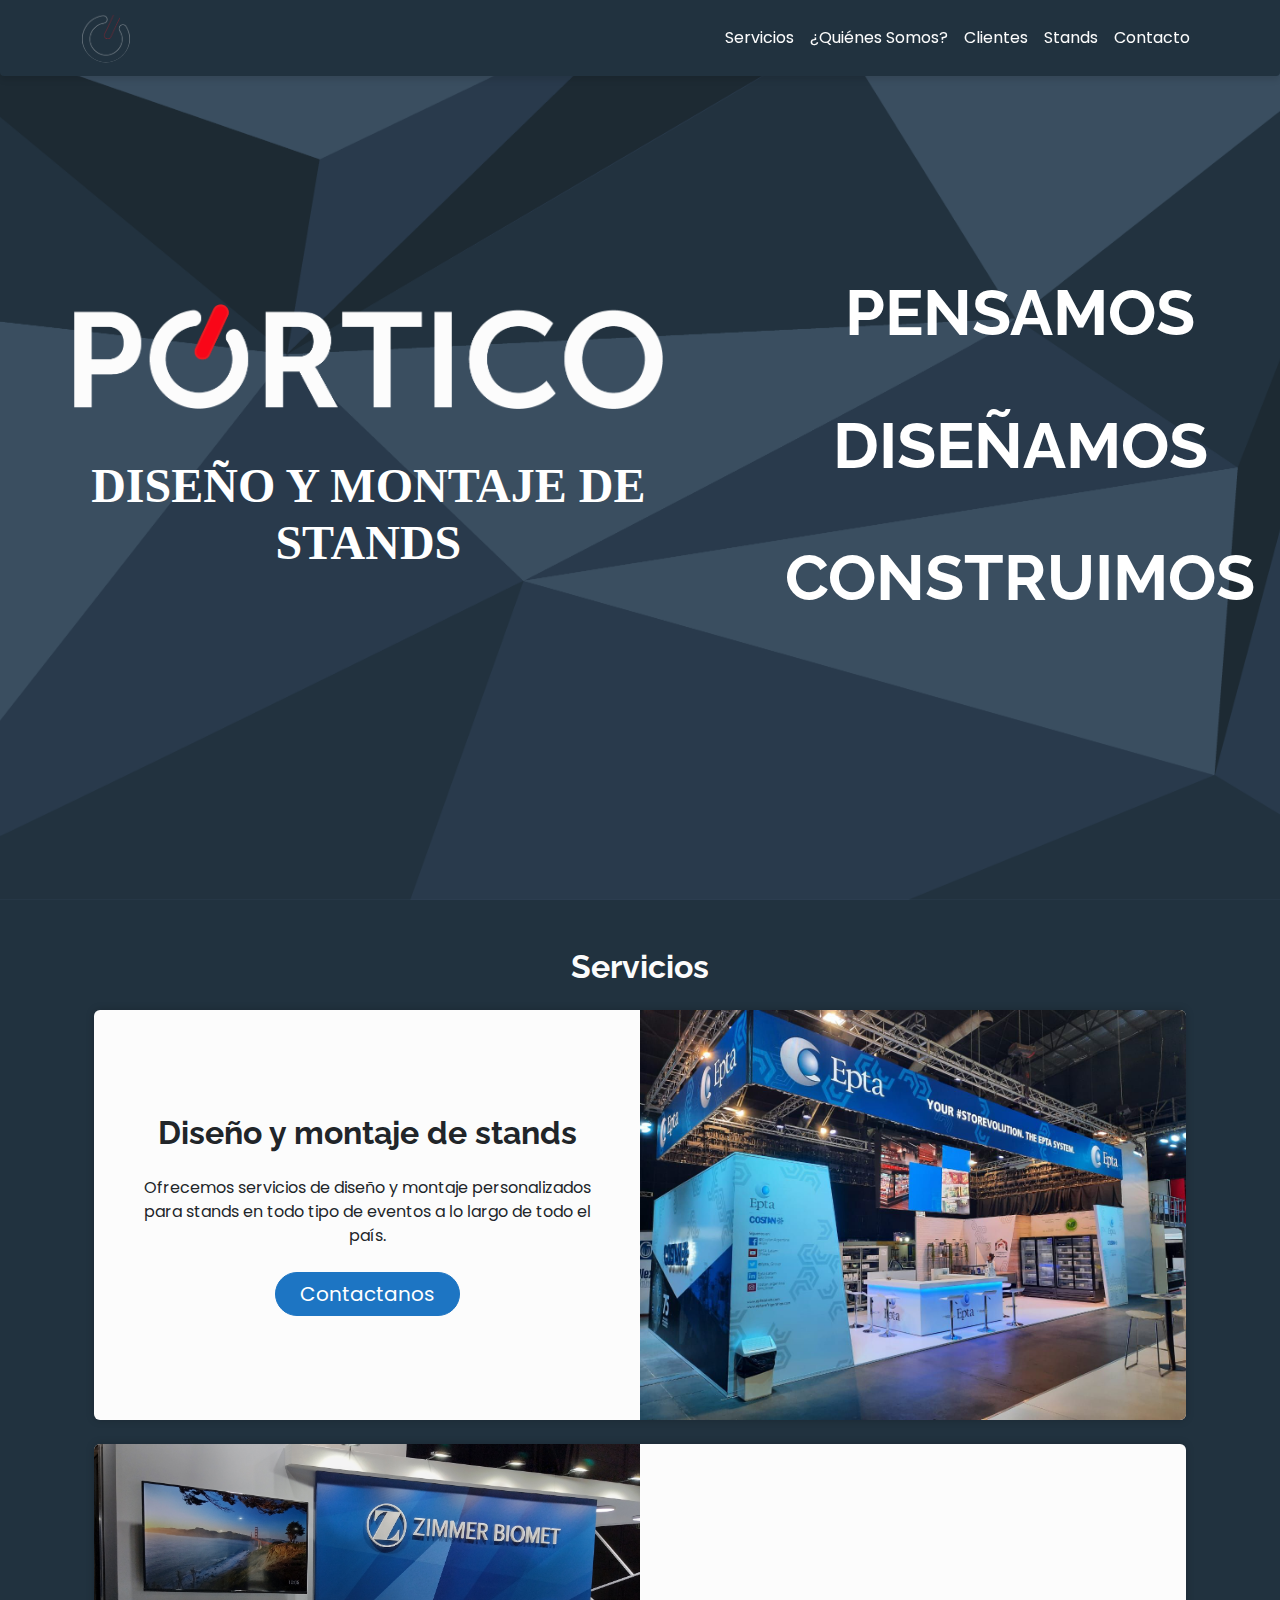
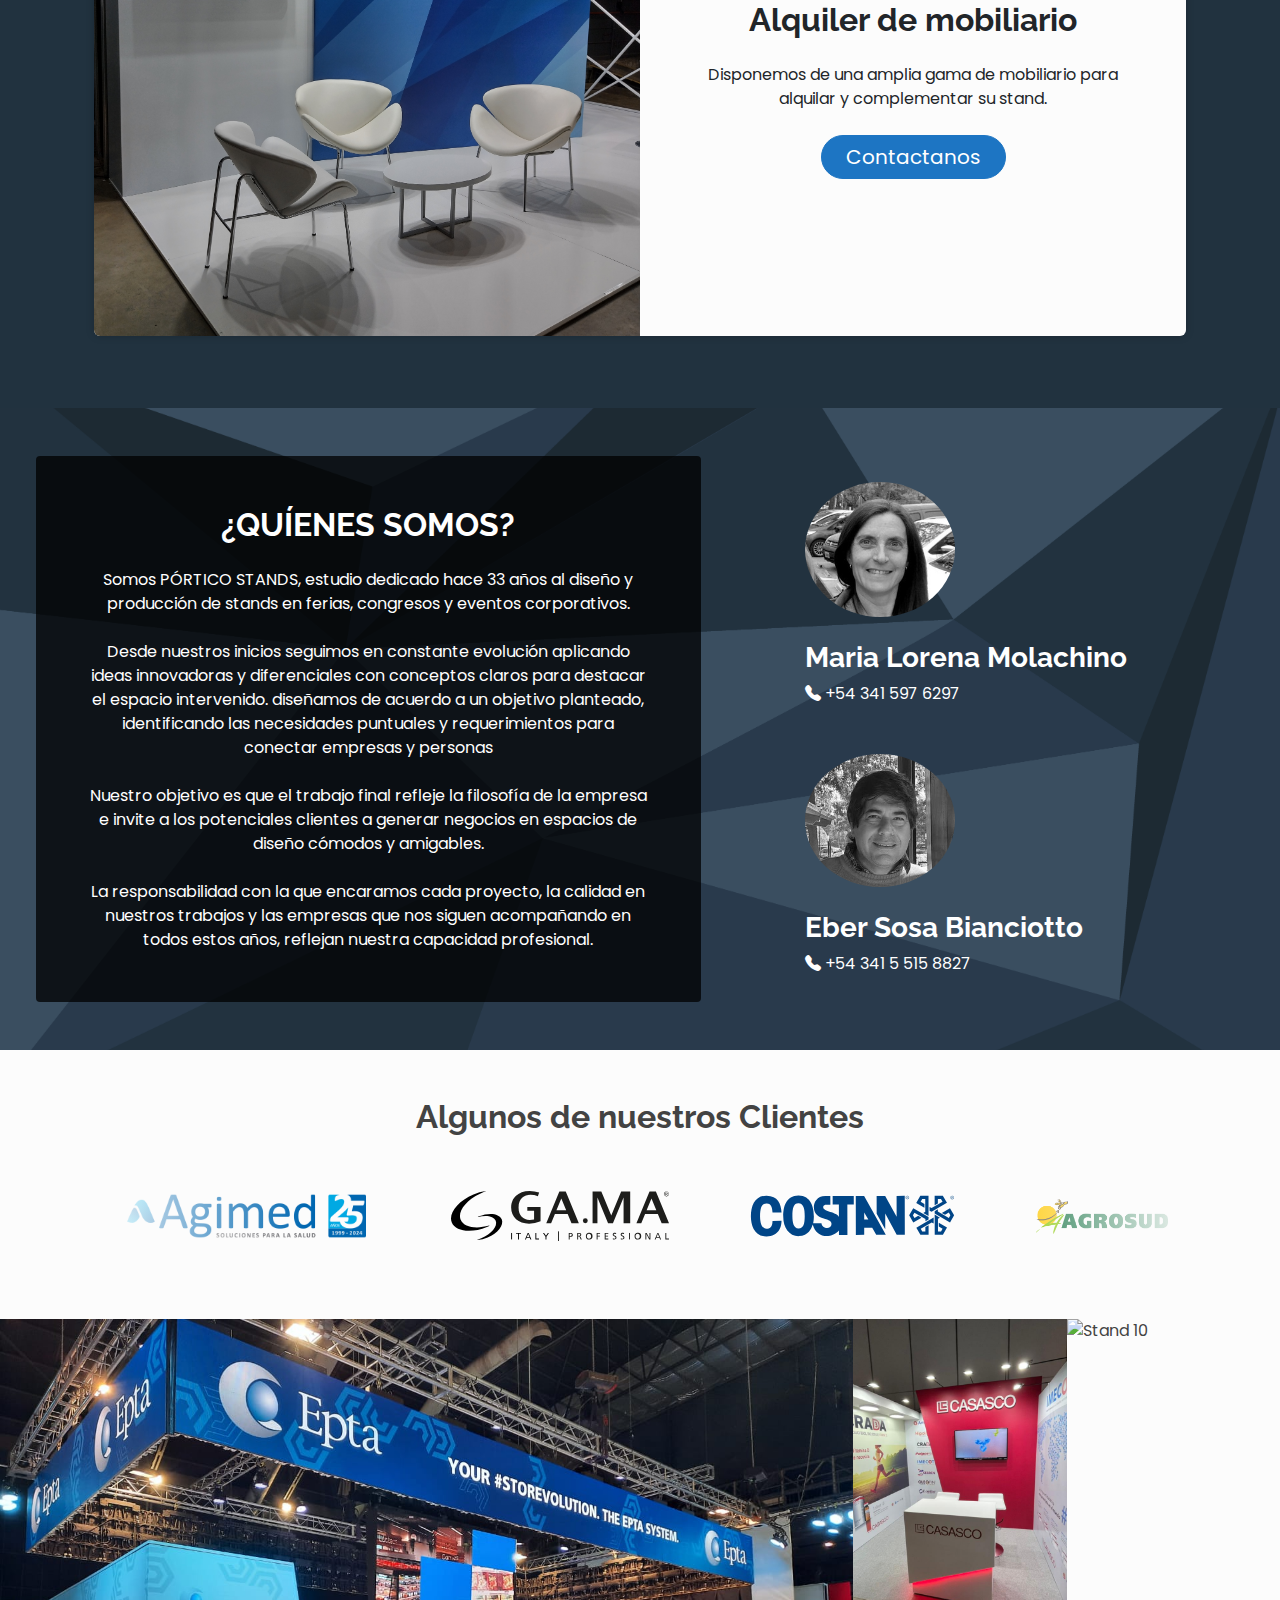
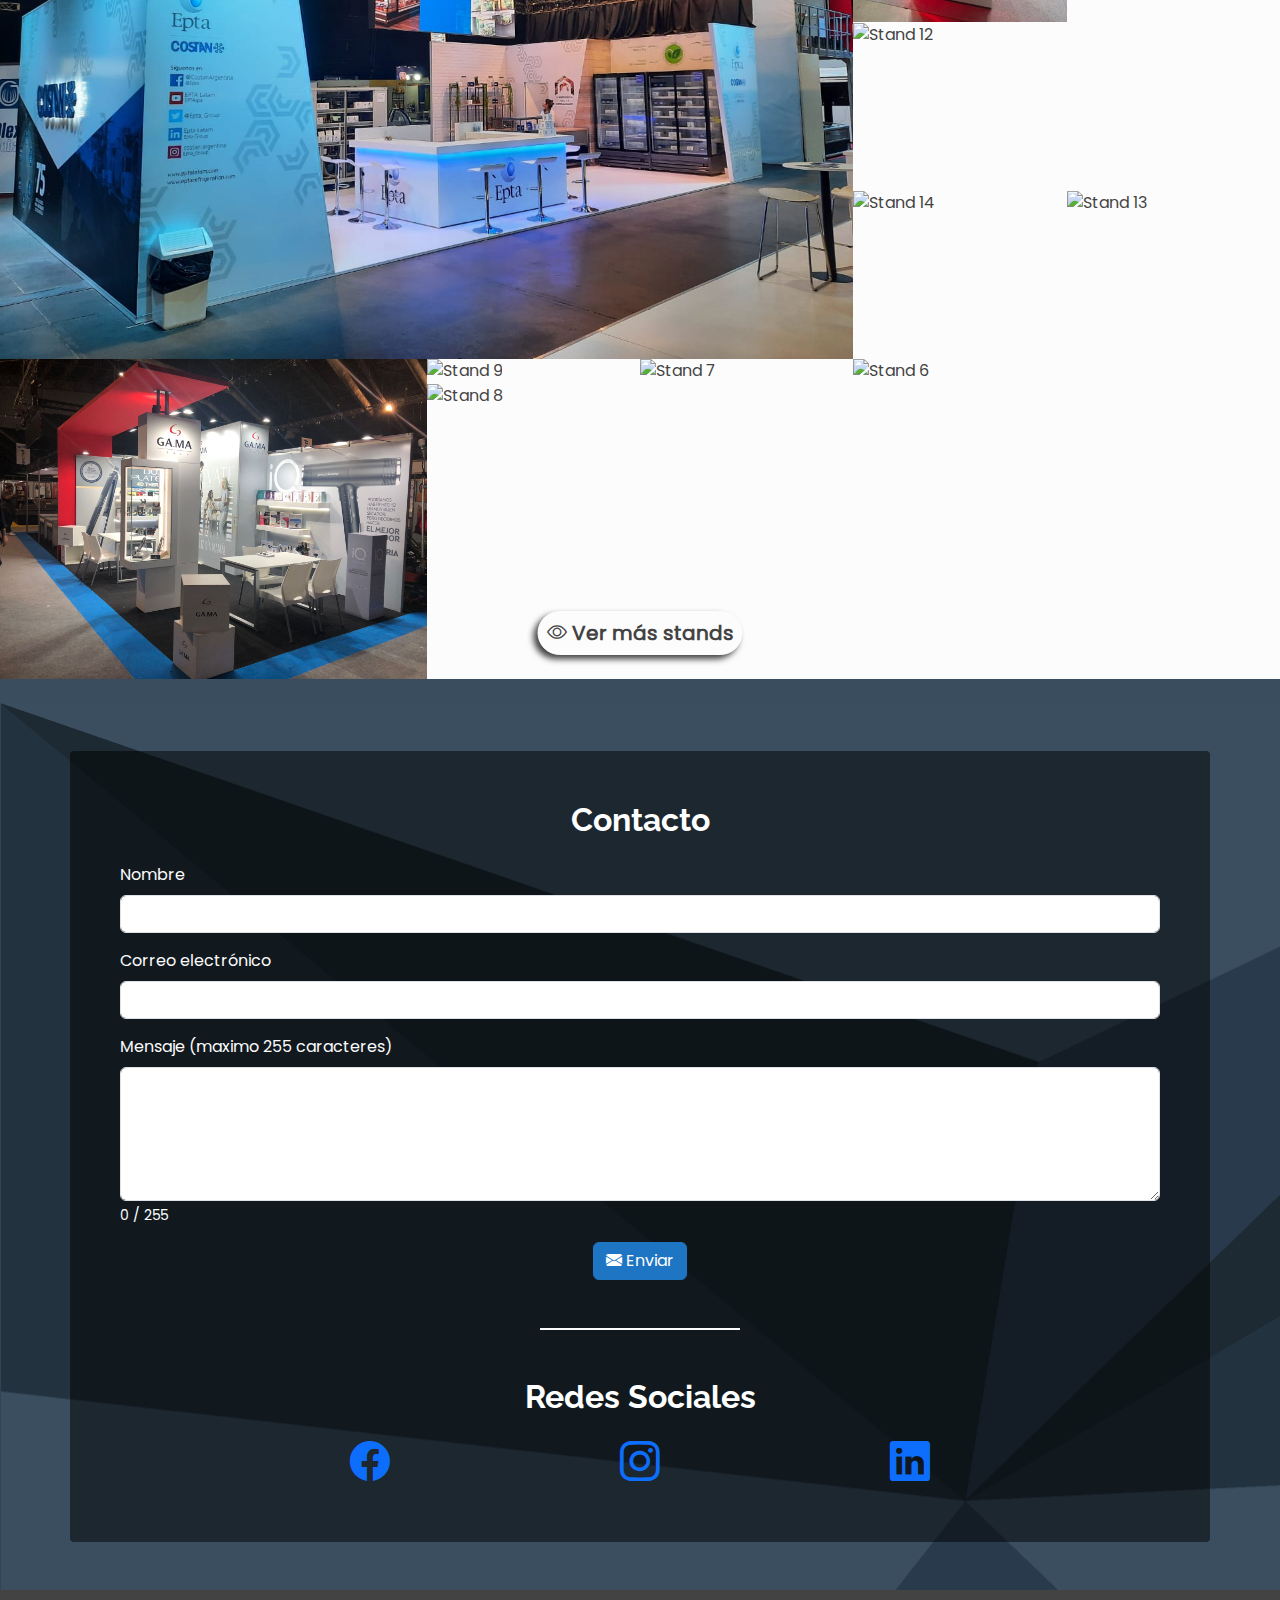
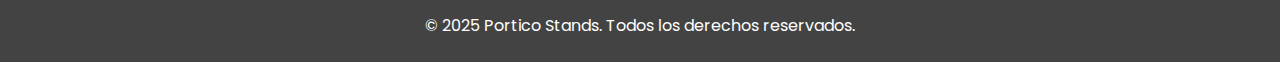
==== index.html @ 5ad9759c "actualizar color del tema en index.html y stands.html" ====
<!DOCTYPE html>
<html lang="es">
  <head>
    <meta charset="UTF-8" />
    <meta name="viewport" content="width=device-width, initial-scale=1.0" />
    <title>Portico Stands</title>
    <link
      href="https://cdn.jsdelivr.net/npm/bootstrap@5.3.0/dist/css/bootstrap.min.css"
      rel="stylesheet"
    />

    <link
      rel="stylesheet"
      href="https://cdn.jsdelivr.net/npm/bootstrap-icons@1.11.3/font/bootstrap-icons.min.css"
    />
    <link href="styles.css" rel="stylesheet" />
    <link rel="icon" href="img/logo_portico.avif" />
    <meta
      name="description"
      content="Portico Stands - Diseño, armado y montaje de stands personalizados para eventos en todo el país. Más de 30 años de experiencia en el sector."
    />
    <meta
      name="keywords"
      content="Portico Stands, diseño de stands, montaje de stands, alquiler de mobiliario, eventos, ferias, congresos, stands personalizados"
    />
    <meta name="author" content="Portico Stands" />
    <meta name="robots" content="index, follow" />
    <meta name="theme-color" content="#21323f" />
    <link
      rel="alternate"
      href="https://facundososab.github.io/porticostands"
      hreflang="es"
    />
    <link
      rel="canonical"
      href="https://facundososab.github.io/porticostands/stands.html"
    />
  </head>
  <body>
    <header class="fixed-top">
      <!-- Top Menu -->
      <!-- <div class="top-menu py-2">
        <div class="container">
          <div class="row">
            <div class="col-md-6">
              <p class="mb-0">+30 años de experiencia</p>
            </div>
            <div class="col-md-6 text-end">
              <a href="tel:+123456789" class="me-3"
                ><i class="bi bi-telephone-fill"></i> +54 341 597 6297</a
              >
              <a href="mailto:porticostands@gmail.com" class="me-3">
                <i class="bi bi-envelope-fill"></i>
                <span>porticostands@gmail.com</span></a
              >
              <a href="https://wa.me/123456789">
                <i class="bi bi-whatsapp"></i> WhatsApp</a
              >
            </div>
          </div>
        </div>
      </div> -->

      <!-- Navbar -->
      <nav class="navbar navbar-expand-lg navbar-light">
        <div class="container">
          <a class="navbar-brand" href="#">
            <img
              src="img/logo_portico.avif"
              alt="Portico Stands"
              height="50"
              id="logo"
            />
          </a>
          <button
            class="navbar-toggler border-0"
            type="button"
            data-bs-toggle="collapse"
            data-bs-target="#navbarNav"
            aria-controls="navbarNav"
            aria-expanded="false"
            aria-label="Toggle navigation"
          >
            <span class="navbar-toggler-icon"></span>
          </button>
          <div class="collapse navbar-collapse" id="navbarNav">
            <ul class="navbar-nav ms-auto">
              <li class="nav-item">
                <a class="nav-link" href="#services">Servicios</a>
              </li>
              <li class="nav-item">
                <a class="nav-link" href="#about">¿Quiénes Somos?</a>
              </li>
              <li class="nav-item">
                <a class="nav-link" href="#clients">Clientes</a>
              </li>
              <li class="nav-item">
                <a class="nav-link" href="stands.html">Stands</a>
              </li>
              <li class="nav-item">
                <a class="nav-link" href="#contact">Contacto</a>
              </li>
            </ul>
          </div>
        </div>
      </nav>
    </header>
    <main>
      <!-- Hero Section -->
      <section
        id="hero"
        class="min-vh-100 row text-white text-center py-5 align-items-center justify-content-center"
      >
        <article
          class="col-12 col-md-7 mb-4 d-flex flex-column justify-content-center align-items-center pt-5"
        >
          <img
            src="img/palabra_portico_blanco.png"
            alt="Portico Stands"
            class="img-fluid"
          />
          <h1 class="display-5 my-5" id="subtitulo-portico">
            DISEÑO Y MONTAJE DE STANDS
          </h1>
        </article>
        <article
          class="col-12 col-md-5 d-flex flex-column justify-content-evenly gap-5"
        >
          <h4 class="display-3">PENSAMOS</h4>
          <h4 class="display-3">DISEÑAMOS</h4>
          <h4 class="display-3">CONSTRUIMOS</h4>
        </article>
      </section>
      <!-- Services Section -->
      <section id="services" class="py-5">
        <div class="container">
          <h2 class="text-center mb-4">Servicios</h2>
          <div class="row justify-content-center px-4">
            <div class="card mb-4 row flex-md-row px-0 overflow-hidden">
              <div
                class="card-body d-flex flex-column justify-content-center align-items-center col-12 col-md-6 p-4"
              >
                <h2 class="card-title mb-4 text-center">
                  Diseño y montaje de stands
                </h2>
                <p class="card-text text-center mb-4 px-4">
                  Ofrecemos servicios de diseño y montaje personalizados para
                  stands en todo tipo de eventos a lo largo de todo el país.
                </p>
                <a
                  href="#contact"
                  class="btn btn-primary fs-5 rounded-pill px-4"
                  >Contactanos</a
                >
              </div>
              <img
                src="img/servicios-montaje.png"
                alt="Stand"
                class="col-12 col-md-6 img-fluid px-0"
              />
            </div>

            <div class="card mb-4 row flex-md-row px-0 overflow-hidden">
              <div
                class="card-body d-flex flex-column justify-content-center align-items-center col-12 col-md-6 p-4 order-md-1"
              >
                <h2 class="card-title mb-4">Alquiler de mobiliario</h2>
                <p class="card-text text-center mb-4 px-4">
                  Disponemos de una amplia gama de mobiliario para alquilar y
                  complementar su stand.
                </p>
                <a
                  href="#contact"
                  class="btn btn-primary fs-5 rounded-pill px-4"
                  >Contactanos</a
                >
              </div>
              <img
                src="img/servicios-alquiler.jpg"
                alt="Stand"
                class="col-12 col-md-6 img-fluid px-0 order-md-0"
              />
            </div>
          </div>
        </div>
      </section>

      <!-- About Section -->
      <section id="about" class="row">
        <div class="col-12 col-md-7 p-5" id="about-container">
          <div id="about-text" class="gap-4">
            <h2 class="text-center mb-4">¿QUÍENES SOMOS?</h2>
            <p class="text-center mb-4">
              Somos PÓRTICO STANDS, estudio dedicado hace 33 años al diseño y
              producción de stands en ferias, congresos y eventos corporativos.
            </p>
            <p class="text-center mb-4">
              Desde nuestros inicios seguimos en constante evolución aplicando
              ideas innovadoras y diferenciales con conceptos claros para
              destacar el espacio intervenido. diseñamos de acuerdo a un
              objetivo planteado, identificando las necesidades puntuales y
              requerimientos para conectar empresas y personas
            </p>
            <p class="text-center mb-4">
              Nuestro objetivo es que el trabajo final refleje la filosofía de
              la empresa e invite a los potenciales clientes a generar negocios
              en espacios de diseño cómodos y amigables.
            </p>
            <p class="text-center">
              La responsabilidad con la que encaramos cada proyecto, la calidad
              en nuestros trabajos y las empresas que nos siguen acompañando en
              todos estos años, reflejan nuestra capacidad profesional.
            </p>
          </div>
        </div>
        <div
          class="col-12 col-md-5 d-flex flex-column ps-5 justify-content-center"
          id="about-people"
        >
          <div
            class="my-4 d-flex align-items-center row-gap-4 column-gap-5 ps-2 flex-wrap"
            id="nani"
          >
            <img
              src="img/foto_nani.jpg"
              alt="Maria Lorena Molachino"
              class="img-fluid flex-wrap"
            />
            <span>
              <h3>Maria Lorena Molachino</h3>
              <aside>
                <i class="bi bi-telephone-fill"></i> +54 341 597 6297
              </aside>
            </span>
          </div>
          <div
            class="my-4 d-flex align-items-center row-gap-4 column-gap-5 ps-2 flex-wrap"
            id="eber"
          >
            <img
              src="img/foto_eber.jpg"
              alt="Eber Sosa Bianciotto"
              class="img-fluid"
            />
            <span class="d-flex flex-nowrap flex-column">
              <h3 class="">Eber Sosa Bianciotto</h3>
              <aside>
                <i class="bi bi-telephone-fill"></i> +54 341 5 515 8827
              </aside>
            </span>
          </div>
        </div>
      </section>

      <!-- Clients Section -->
      <section id="clients" class="pt-5">
        <div class="container">
          <h2 class="text-center mb-4">Algunos de nuestros Clientes</h2>
          <div class="logos"></div>
        </div>
        <article id="stands-mosaic" class="pt-5">
          <div class="container-fluid px-0 position-relative">
            <div class="row g-0">
              <div class="col-12 col-md-8">
                <img
                  src="img/stand3.jpg"
                  alt="Stand 3"
                  class="img-fluid w-100 h-100 object-fit-cover"
                />
              </div>
              <div class="col-12 col-md-4">
                <div class="row g-0 h-100">
                  <div class="col-6">
                    <img
                      src="img/stand2.jpg"
                      alt="Stand 2"
                      class="img-fluid w-100 h-100 object-fit-cover"
                    />
                  </div>
                  <div class="col-6">
                    <img
                      src="img/stand10.jpg"
                      alt="Stand 10"
                      class="img-fluid w-100 h-100 object-fit-cover"
                    />
                  </div>
                  <div class="col-12">
                    <img
                      src="img/stand12.jpg"
                      alt="Stand 12"
                      class="img-fluid w-100 h-100 object-fit-cover"
                    />
                  </div>
                  <div class="col-6">
                    <img
                      src="img/stand14.jpg"
                      alt="Stand 14"
                      class="img-fluid w-100 h-100 object-fit-cover"
                    />
                  </div>
                  <div class="col-6">
                    <img
                      src="img/stand13.jpg"
                      alt="Stand 13"
                      class="img-fluid w-100 h-100 object-fit-cover"
                    />
                  </div>
                </div>
              </div>
              <div class="col-12 col-md-4">
                <img
                  src="img/stand4.jpg"
                  alt="Stand 4"
                  class="img-fluid w-100 h-100 object-fit-cover"
                />
              </div>
              <div class="col-12 col-md-4">
                <div class="row g-0">
                  <div class="col-6">
                    <img
                      src="img/stand9.jpg"
                      alt="Stand 9"
                      class="img-fluid w-100 h-100 object-fit-cover"
                    />
                  </div>
                  <div class="col-6">
                    <img
                      src="img/stand7.jpg"
                      alt="Stand 7"
                      class="img-fluid w-100 h-100 object-fit-cover"
                    />
                  </div>
                  <div class="col-12">
                    <img
                      src="img/stand8.jpg"
                      alt="Stand 8"
                      class="img-fluid w-100 h-100 object-fit-cover"
                    />
                  </div>
                </div>
              </div>
              <div class="col-12 col-md-4">
                <img
                  src="img/stand6.jpg"
                  alt="Stand 6"
                  class="img-fluid w-100 h-100 object-fit-cover"
                />
              </div>
            </div>
            <div class="text-center mt-4">
              <a
                href="stands.html"
                class="btn btn-primary btn-stands position-absolute bottom-0 start-50 translate-middle-x fs-5 px-2 rounded-pill mb-4"
                ><i class="bi bi-eye"></i> Ver más stands</a
              >
            </div>
          </div>
        </article>
      </section>

      <!-- Contact Section -->
      <section id="contact" class="py-5 px-2">
        <div class="container">
          <div class="contacto">
            <h2 class="text-center mb-4">Contacto</h2>
            <form id="contact-form" class="needs-validation mx-auto" novalidate>
              <div class="mb-3">
                <label for="name" class="form-label">Nombre</label>
                <input type="text" class="form-control" id="name" required />
                <div class="invalid-feedback">Campo obligatorio</div>
              </div>
              <div class="mb-3">
                <label for="email" class="form-label">Correo electrónico</label>
                <input type="email" class="form-control" id="email" required />
                <div class="invalid-feedback">
                  Por favor, ingrese una dirección de correo electrónico válida.
                </div>
              </div>
              <div class="mb-3">
                <label for="message" class="form-label"
                  >Mensaje (maximo 255 caracteres)</label
                >
                <textarea
                  class="form-control"
                  id="message"
                  rows="5"
                  required
                  maxlength="255"
                ></textarea>
                <div class="invalid-feedback">
                  Por favor, ingrese un mensaje.
                </div>
                <div id="charCount" class="form-text text-white">0 / 255</div>
              </div>
              <footer
                class="d-flex justify-content-center align-items-center bg-transparent"
              >
                <button type="submit" class="btn btn-primary" id="submit-btn">
                  <i class="bi bi-envelope-fill"></i> Enviar
                </button>
                <div
                  id="loader"
                  class="spinner-border text-primary mt-3"
                  role="status"
                  style="display: none"
                ></div>
                <div
                  id="form-success"
                  class="alert alert-success mt-3"
                  style="display: none"
                >
                  Your message has been sent successfully!
                </div>
                <div
                  id="form-error"
                  class="alert alert-danger mt-3"
                  style="display: none"
                >
                  There was an error sending your message. Please try again
                  later.
                </div>
              </footer>
            </form>
          </div>
          <div class="decoration-line my-5"></div>
          <div class="redes-sociales">
            <h2 class="text-center mb-3">Redes Sociales</h2>
            <div class="d-flex justify-content-evenly">
              <a href="https://www.facebook.com/porticostands" target="_blank">
                <i class="bi bi-facebook fs-1"></i>
              </a>
              <a href="https://www.instagram.com/porticostands" target="_blank">
                <i class="bi bi-instagram fs-1"></i>
              </a>
              <a
                href="https://www.linkedin.com/company/porticostands"
                target="_blank"
              >
                <i class="bi bi-linkedin fs-1"></i>
              </a>
            </div>
          </div>
        </div>
      </section>
    </main>
    <footer class="py-4">
      <div class="container text-center">
        <p>&copy; 2025 Portico Stands. Todos los derechos reservados.</p>
      </div>
    </footer>

    <script src="https://cdn.jsdelivr.net/npm/bootstrap@5.3.0/dist/js/bootstrap.bundle.min.js"></script>
    <script src="script.js"></script>
  </body>
</html>
---- styles.css ----
:root {
  --primary: #1d75c3;
  --secondary: #003a80;
  --light: #fcfcfc;
  --dark: #434343;
  --dark-gray: #1d2a33;
  --gray: #21323f;
  --light-gray: #3a4d5f;
  --light-blue: #1b72e8;
}

@font-face {
  font-family: 'Raleway';
  src: url(fonts/Raleway/static/Raleway-Bold.ttf);
  font-style: normal;
  font-weight: 400;
}

@font-face {
  font-family: 'Poppins';
  src: url(fonts/Poppins/Poppins-Regular.ttf);
  font-style: normal;
  font-weight: 500;
}

html {
  scroll-behavior: smooth;
}

p {
  margin: 0; /* Elimina los márgenes predeterminados */
}

body {
  font-family: 'Poppins', sans-serif;
  color: var(--dark);
  background: var(--light-gray);
  overflow-x: hidden;
}

h1,
h2,
h3,
h4,
h5,
h6 {
  font-family: 'Raleway', sans-serif;
}

section {
  scroll-margin-top: 85px;
}

.lead {
  font-size: 1.5em;
  font-weight: 500;
  font-style: italic;
}

.active {
  color: var(--light-blue) !important;
}

#logo {
  clip-path: circle(50% at center);
}

#hero {
  background-image: url('img/background-trapecios.png');
  background-size: cover;
  background-position: center;
  color: var(--light);
  text-align: center;
}

#hero img {
  width: 80%;
  height: auto;
}

#fondo-portico {
  color: white;
  text-align: center;
}

#subtitulo-portico {
  font-family: 'Roboto', serif;
  font-weight: 600;
}

#about {
  background-image: url('img/background-trapecios.png');
  background-size: cover;
  background-position: center;
}

#about-text {
  background-color: rgba(0, 0, 0, 0.75);
  color: white;
  padding: 50px;
  border-radius: 4px;
}

#about-people {
  position: relative;

  color: white;
  border-radius: 4px;
}

#about-people img {
  border-radius: 50%;
  width: 150px;
  height: auto;
}

#services {
  background-color: var(--gray);
  color: var(--light);
}

#fondo-portico {
  width: 200px;
  height: 200px;
}

.top-menu {
  background-color: var(--light-blue);
  color: white;
}

.top-menu a {
  color: white;
  text-decoration: none;
}

.top-menu a:hover {
  color: lightblue;
}

.navbar {
  --bs-navbar-toggler-icon-bg: url("data:image/svg+xml,%3csvg xmlns='http://www.w3.org/2000/svg' viewBox='0 0 30 30'%3e%3cpath stroke='rgba%28255, 255, 255, 0.75%29' stroke-linecap='round' stroke-miterlimit='10' stroke-width='2' d='M4 7h22M4 15h22M4 23h22'/%3e%3c/svg%3e");
  background-color: var(--gray);
  box-shadow: 0 4px 6px rgba(0, 0, 0, 0.1);
  border-radius: 0 0 4px 4px;
  color: white;
}

.navbar .navbar-toggler:focus {
  box-shadow: none;
}

.navbar-light .navbar-nav .nav-link {
  color: var(--light);
}

.navbar-light .navbar-nav .nav-link:hover {
  color: var(--light-blue);
}

.btn-primary {
  background-color: var(--primary);
  border-color: var(--primary);
}

.btn-primary:hover {
  background-color: var(--secondary);
  border-color: var(--secondary);
}

.card {
  background-color: var(--light);
  border: none;
  box-shadow: 0 0 8px rgba(0, 0, 0, 0.2);
}

.btn-stands {
  background-color: var(--light);
  border-color: var(--light);
  color: var(--dark);
  font-weight: 600;
  box-shadow: -4px 4px 6px rgba(0, 0, 0, 0.75);
}

.btn-stands:hover {
  background-color: var(--dark);
  border-color: var(--dark);
  color: var(--light);
}

footer {
  background-color: var(--dark);
  color: white;
}

@keyframes slider {
  from {
    transform: translateX(0);
  }
  to {
    transform: translateX(-100%);
  }
}

#clients {
  background-color: var(--light);
}

.logos {
  overflow: hidden;
  padding: 30px 0;
  white-space: nowrap;
  position: relative;
}

.logos:before,
.logos:after {
  content: '';
  position: absolute;
  top: 0;
  width: 20%;
  height: 100%;
  z-index: 2;
}

.logos:before {
  left: 0;
  background: linear-gradient(to left, rgba(255, 255, 255, 0), var(--light));
}

.logos:after {
  right: 0;
  background: linear-gradient(to right, rgba(255, 255, 255, 0), var(--light));
}

.logos-clientes {
  display: inline-block;
  animation: slider 25s infinite linear;
}

.logos-clientes img {
  height: 50px;
  margin: 0 40px;
}

#contact {
  background-image: url('img/background-trapecios.png');
}

#contact .container {
  background-color: rgba(0, 0, 0, 0.5);
  color: white;
  padding: 50px;
  border-radius: 4px;
}

#contact-form label {
  color: var(--light);
}

.decoration-line {
  background-color: var(--light);
  height: 2px;
  width: 200px;
  margin: 20px auto;
}

#stands-main {
  background-image: url('img/background-trapecios.png');
  background-size: cover;
  background-position: center;
  background-attachment: fixed;
}

#stands-main h1 {
  color: var(--light);
}

#stands-main p {
  color: var(--light);
}

#stands {
  color: var(--light);
  display: flex;
  flex-wrap: wrap;
}

.stand-card {
  height: 300px;
  width: 400px;
  display: flex;
  background-color: var(--light-gray);
  background-size: cover;
  background-position: center;
  border-radius: 15px;
  overflow: hidden;
  position: relative;
  transition: transform 0.3s ease, box-shadow 0.3s ease;
}

.stand-card-image {
  width: 100%;
  height: auto;
  transition: transform 0.3s ease;
  cursor: pointer;
}

.stand-card:hover .stand-card-image {
  transform: scale(1.05);
}

.stand-card-info {
  position: absolute;
  bottom: 0;
  left: 0;
  right: 0;
  background-color: rgba(0, 0, 0, 0.7);
  color: white;
  padding: 10px;
  transform: translateY(100%);
  transition: transform 0.3s ease;
}

.stand-card:hover .stand-card-info {
  transform: translateY(0);
}

.stand-card-info-mobile {
  display: none;
  position: absolute;
  bottom: 0;
  left: 0;
  right: 0;
  background-color: rgba(0, 0, 0, 0.7);
  color: white;
  padding: 10px;
}

.stand-card-title {
  margin: 0;
  font-size: 1.2em;
}

@media (max-width: 768px) {
  .stand-card-info {
    display: none;
  }

  .stand-card-info-mobile {
    display: block;
  }
}

.modal-dialog {
  max-width: 800px;
}

.modal-title {
  color: var(--dark);
}

.carousel-inner {
  border-radius: 10px;
}

.carousel-item img {
  max-height: 600px;
  object-fit: contain;
}

.stand-card-image {
  cursor: pointer;
  transition: transform 0.3s ease;
}

.stand-card-image:hover {
  transform: scale(1.05);
}
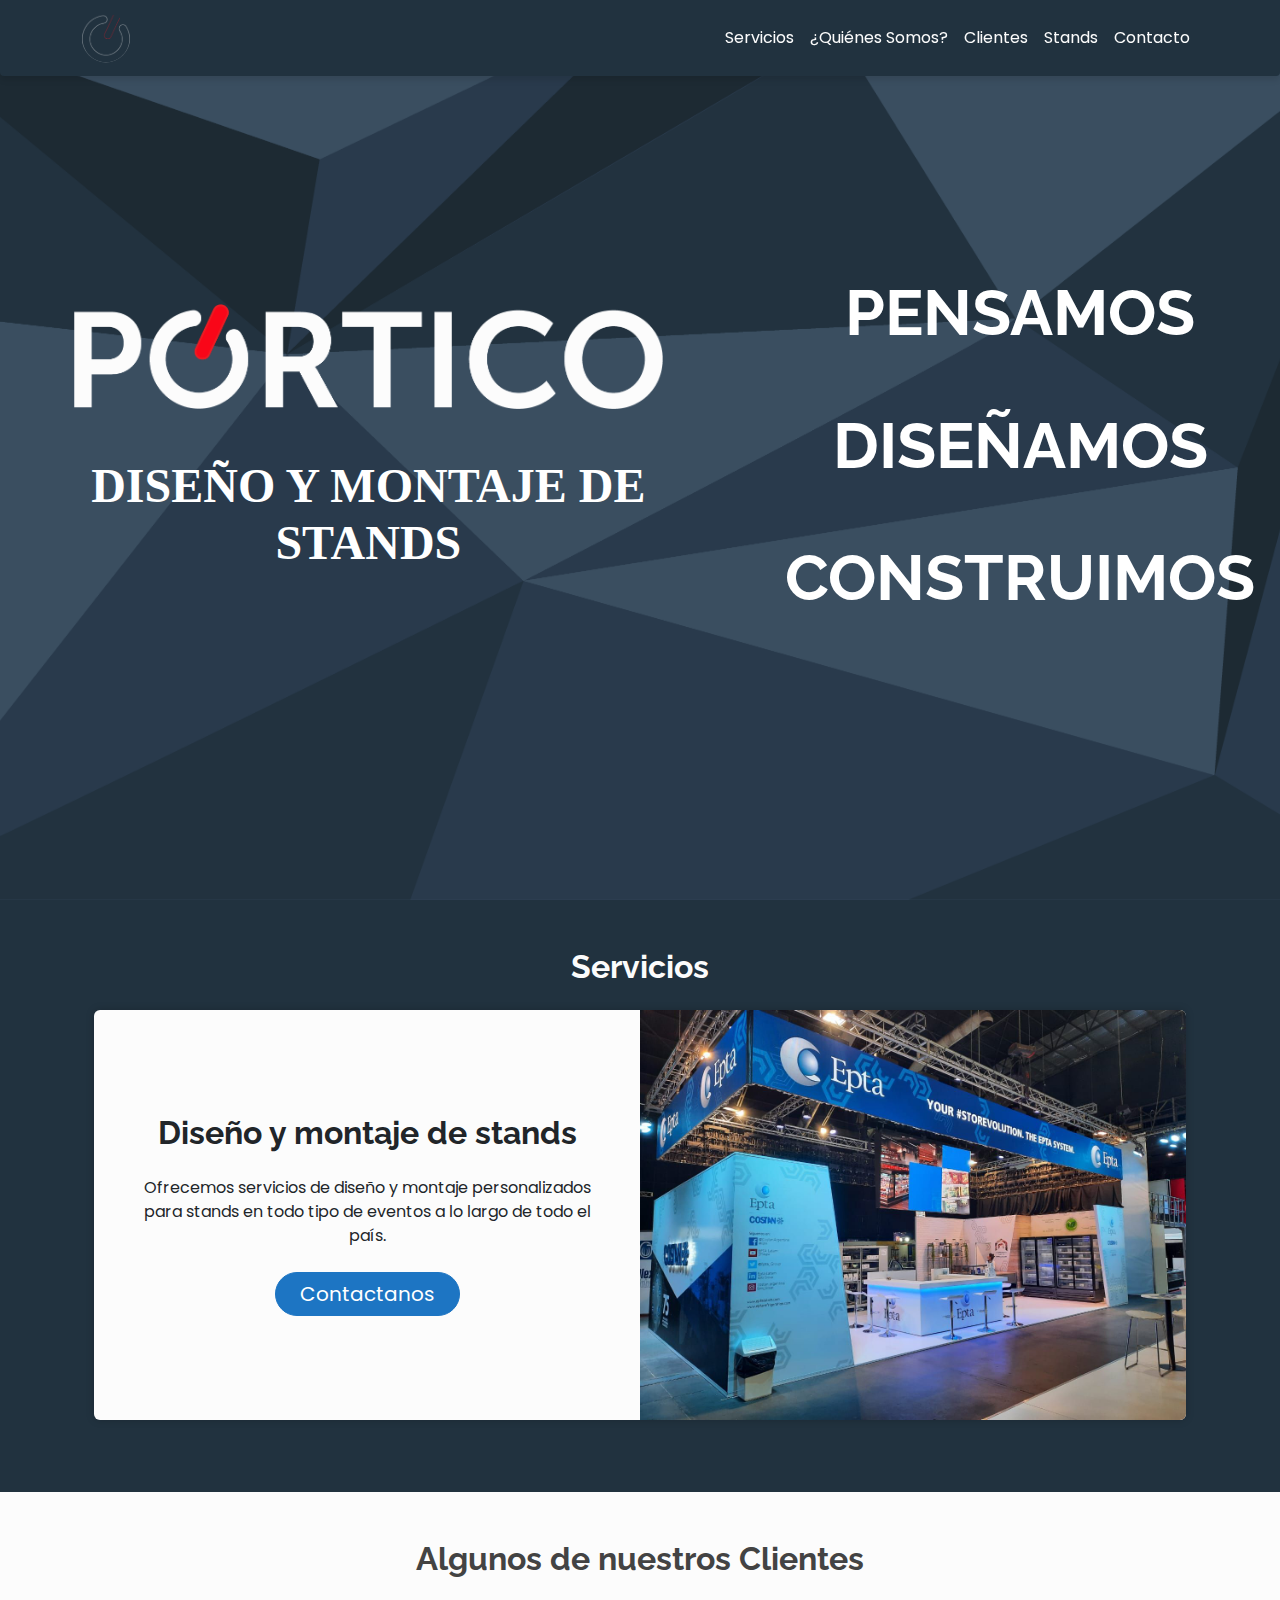
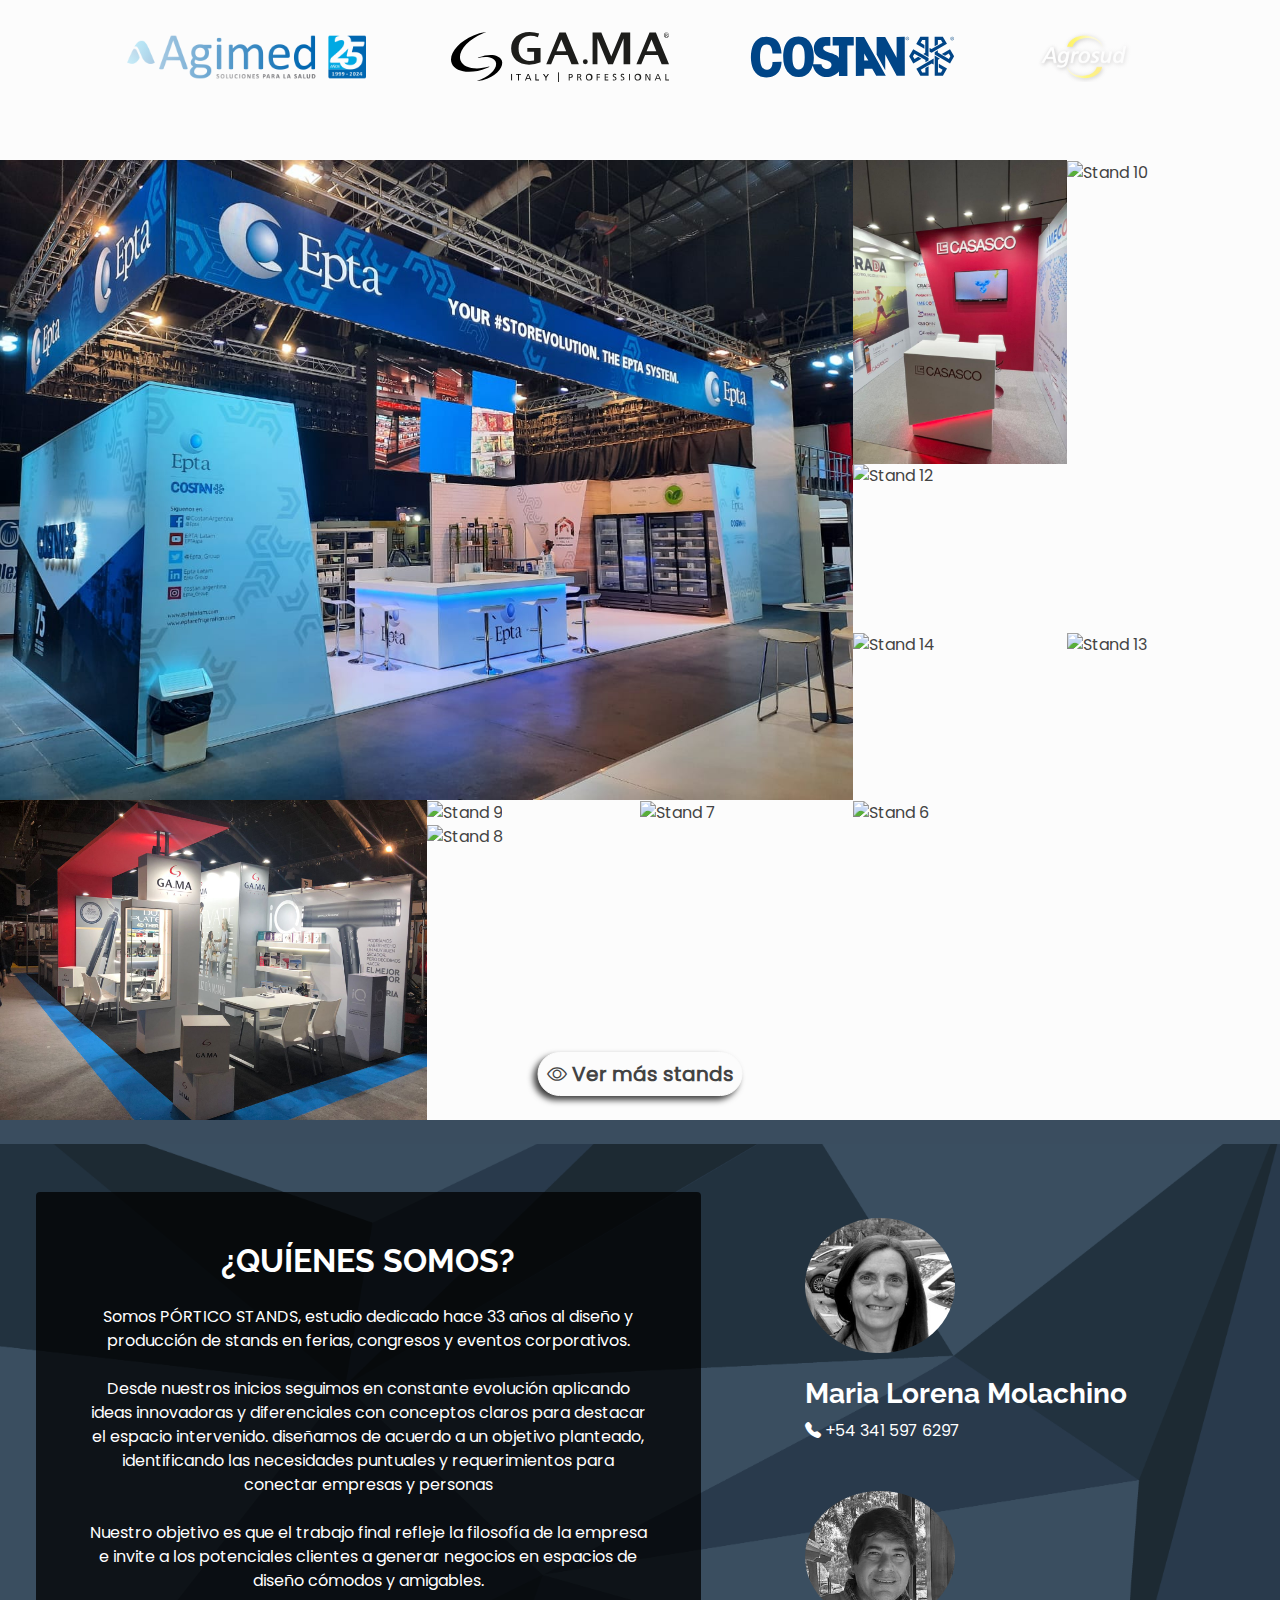
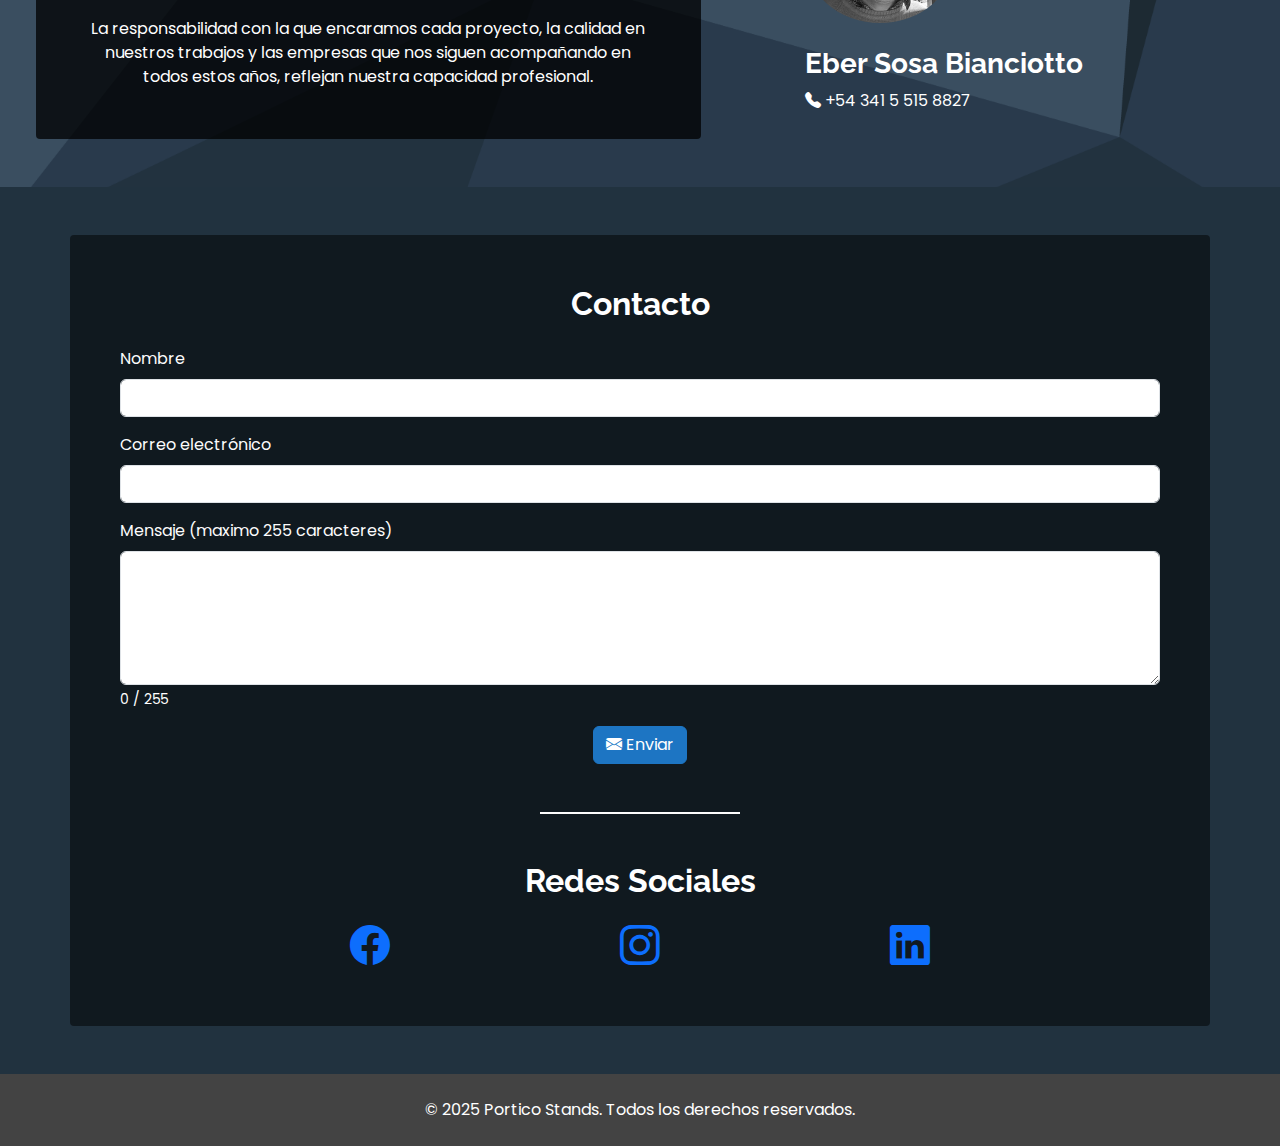
==== commit 6e5c210f: "actualizar estilos de contacto y agregar nuevas imágenes de stands" ====
--- a/index.html
+++ b/index.html
@@ -17,7 +17,7 @@
     <link rel="icon" href="img/logo_portico.avif" />
     <meta
       name="description"
-      content="Portico Stands - Diseño, armado y montaje de stands personalizados para eventos en todo el país. Más de 30 años de experiencia en el sector."
+      content="Portico Stands - Diseño y armado de stands personalizados para eventos en todo el país. Más de 30 años de experiencia en el sector."
     />
     <meta
       name="keywords"
@@ -26,15 +26,16 @@
     <meta name="author" content="Portico Stands" />
     <meta name="robots" content="index, follow" />
     <meta name="theme-color" content="#21323f" />
+    <meta
+      name="google-site-verification"
+      content="g2mvhWdUGVV8DxL6dU1hB6JWRs426i1RpwV2POVcp60"
+    />
     <link
       rel="alternate"
-      href="https://facundososab.github.io/porticostands"
+      href="https://facundososab.github.io/porticostands/stands.html"
       hreflang="es"
     />
-    <link
-      rel="canonical"
-      href="https://facundososab.github.io/porticostands/stands.html"
-    />
+    <link rel="canonical" href="https://facundososab.github.io/porticostands" />
   </head>
   <body>
     <header class="fixed-top">
@@ -159,30 +160,114 @@
                 class="col-12 col-md-6 img-fluid px-0"
               />
             </div>
-
-            <div class="card mb-4 row flex-md-row px-0 overflow-hidden">
-              <div
-                class="card-body d-flex flex-column justify-content-center align-items-center col-12 col-md-6 p-4 order-md-1"
-              >
-                <h2 class="card-title mb-4">Alquiler de mobiliario</h2>
-                <p class="card-text text-center mb-4 px-4">
-                  Disponemos de una amplia gama de mobiliario para alquilar y
-                  complementar su stand.
-                </p>
-                <a
-                  href="#contact"
-                  class="btn btn-primary fs-5 rounded-pill px-4"
-                  >Contactanos</a
-                >
-              </div>
-              <img
-                src="img/servicios-alquiler.jpg"
-                alt="Stand"
-                class="col-12 col-md-6 img-fluid px-0 order-md-0"
-              />
-            </div>
-          </div>
-        </div>
+          </div>
+        </div>
+      </section>
+
+      <!-- Clients Section -->
+      <section id="clients" class="pt-5">
+        <div class="container">
+          <h2 class="text-center mb-4">Algunos de nuestros Clientes</h2>
+          <div class="logos"></div>
+        </div>
+        <article id="stands-mosaic" class="pt-5">
+          <div class="container-fluid px-0 position-relative">
+            <div class="row g-0">
+              <div class="col-12 col-md-8">
+                <img
+                  src="img/stand3.jpg"
+                  alt="Stand 3"
+                  class="img-fluid w-100 h-100 object-fit-cover"
+                />
+              </div>
+              <div class="col-12 col-md-4">
+                <div class="row g-0 h-100">
+                  <div class="col-6">
+                    <img
+                      src="img/stand2.jpg"
+                      alt="Stand 2"
+                      class="img-fluid w-100 h-100 object-fit-cover"
+                    />
+                  </div>
+                  <div class="col-6">
+                    <img
+                      src="img/stand10.jpg"
+                      alt="Stand 10"
+                      class="img-fluid w-100 h-100 object-fit-cover"
+                    />
+                  </div>
+                  <div class="col-12">
+                    <img
+                      src="img/stand12.jpg"
+                      alt="Stand 12"
+                      class="img-fluid w-100 h-100 object-fit-cover"
+                    />
+                  </div>
+                  <div class="col-6">
+                    <img
+                      src="img/stand14.jpg"
+                      alt="Stand 14"
+                      class="img-fluid w-100 h-100 object-fit-cover"
+                    />
+                  </div>
+                  <div class="col-6">
+                    <img
+                      src="img/stand13.jpg"
+                      alt="Stand 13"
+                      class="img-fluid w-100 h-100 object-fit-cover"
+                    />
+                  </div>
+                </div>
+              </div>
+              <div class="col-12 col-md-4">
+                <img
+                  src="img/stand4.jpg"
+                  alt="Stand 4"
+                  class="img-fluid w-100 h-100 object-fit-cover"
+                />
+              </div>
+              <div class="col-12 col-md-4">
+                <div class="row g-0">
+                  <div class="col-6">
+                    <img
+                      src="img/stand9.jpg"
+                      alt="Stand 9"
+                      class="img-fluid w-100 h-100 object-fit-cover"
+                    />
+                  </div>
+                  <div class="col-6">
+                    <img
+                      src="img/stand7.jpg"
+                      alt="Stand 7"
+                      class="img-fluid w-100 h-100 object-fit-cover"
+                    />
+                  </div>
+                  <div class="col-12">
+                    <img
+                      src="img/stand8.jpg"
+                      alt="Stand 8"
+                      class="img-fluid w-100 h-100 object-fit-cover"
+                    />
+                  </div>
+                </div>
+              </div>
+              <div class="col-12 col-md-4">
+                <img
+                  src="img/stand6.jpg"
+                  alt="Stand 6"
+                  class="img-fluid w-100 h-100 object-fit-cover"
+                />
+              </div>
+            </div>
+            <div class="text-center mt-4">
+              <a
+                href="stands.html"
+                class="btn btn-primary btn-stands position-absolute bottom-0 start-50 translate-middle-x fs-5 px-2 rounded-pill mb-4"
+                ><i class="bi bi-eye"></i> Ver más stands</a
+              >
+            </div>
+          </div>
+        </article>
       </section>
 
       <!-- About Section -->
@@ -252,112 +337,6 @@
         </div>
       </section>
 
-      <!-- Clients Section -->
-      <section id="clients" class="pt-5">
-        <div class="container">
-          <h2 class="text-center mb-4">Algunos de nuestros Clientes</h2>
-          <div class="logos"></div>
-        </div>
-        <article id="stands-mosaic" class="pt-5">
-          <div class="container-fluid px-0 position-relative">
-            <div class="row g-0">
-              <div class="col-12 col-md-8">
-                <img
-                  src="img/stand3.jpg"
-                  alt="Stand 3"
-                  class="img-fluid w-100 h-100 object-fit-cover"
-                />
-              </div>
-              <div class="col-12 col-md-4">
-                <div class="row g-0 h-100">
-                  <div class="col-6">
-                    <img
-                      src="img/stand2.jpg"
-                      alt="Stand 2"
-                      class="img-fluid w-100 h-100 object-fit-cover"
-                    />
-                  </div>
-                  <div class="col-6">
-                    <img
-                      src="img/stand10.jpg"
-                      alt="Stand 10"
-                      class="img-fluid w-100 h-100 object-fit-cover"
-                    />
-                  </div>
-                  <div class="col-12">
-                    <img
-                      src="img/stand12.jpg"
-                      alt="Stand 12"
-                      class="img-fluid w-100 h-100 object-fit-cover"
-                    />
-                  </div>
-                  <div class="col-6">
-                    <img
-                      src="img/stand14.jpg"
-                      alt="Stand 14"
-                      class="img-fluid w-100 h-100 object-fit-cover"
-                    />
-                  </div>
-                  <div class="col-6">
-                    <img
-                      src="img/stand13.jpg"
-                      alt="Stand 13"
-                      class="img-fluid w-100 h-100 object-fit-cover"
-                    />
-                  </div>
-                </div>
-              </div>
-              <div class="col-12 col-md-4">
-                <img
-                  src="img/stand4.jpg"
-                  alt="Stand 4"
-                  class="img-fluid w-100 h-100 object-fit-cover"
-                />
-              </div>
-              <div class="col-12 col-md-4">
-                <div class="row g-0">
-                  <div class="col-6">
-                    <img
-                      src="img/stand9.jpg"
-                      alt="Stand 9"
-                      class="img-fluid w-100 h-100 object-fit-cover"
-                    />
-                  </div>
-                  <div class="col-6">
-                    <img
-                      src="img/stand7.jpg"
-                      alt="Stand 7"
-                      class="img-fluid w-100 h-100 object-fit-cover"
-                    />
-                  </div>
-                  <div class="col-12">
-                    <img
-                      src="img/stand8.jpg"
-                      alt="Stand 8"
-                      class="img-fluid w-100 h-100 object-fit-cover"
-                    />
-                  </div>
-                </div>
-              </div>
-              <div class="col-12 col-md-4">
-                <img
-                  src="img/stand6.jpg"
-                  alt="Stand 6"
-                  class="img-fluid w-100 h-100 object-fit-cover"
-                />
-              </div>
-            </div>
-            <div class="text-center mt-4">
-              <a
-                href="stands.html"
-                class="btn btn-primary btn-stands position-absolute bottom-0 start-50 translate-middle-x fs-5 px-2 rounded-pill mb-4"
-                ><i class="bi bi-eye"></i> Ver más stands</a
-              >
-            </div>
-          </div>
-        </article>
-      </section>
-
       <!-- Contact Section -->
       <section id="contact" class="py-5 px-2">
         <div class="container">
--- a/styles.css
+++ b/styles.css
@@ -25,6 +25,7 @@
 
 html {
   scroll-behavior: smooth;
+  overflow-x: hidden;
 }
 
 p {
@@ -244,7 +245,7 @@
 }
 
 #contact {
-  background-image: url('img/background-trapecios.png');
+  background-color: var(--gray);
 }
 
 #contact .container {
@@ -302,6 +303,7 @@
 .stand-card-image {
   width: 100%;
   height: auto;
+  object-fit: cover;
   transition: transform 0.3s ease;
   cursor: pointer;
 }
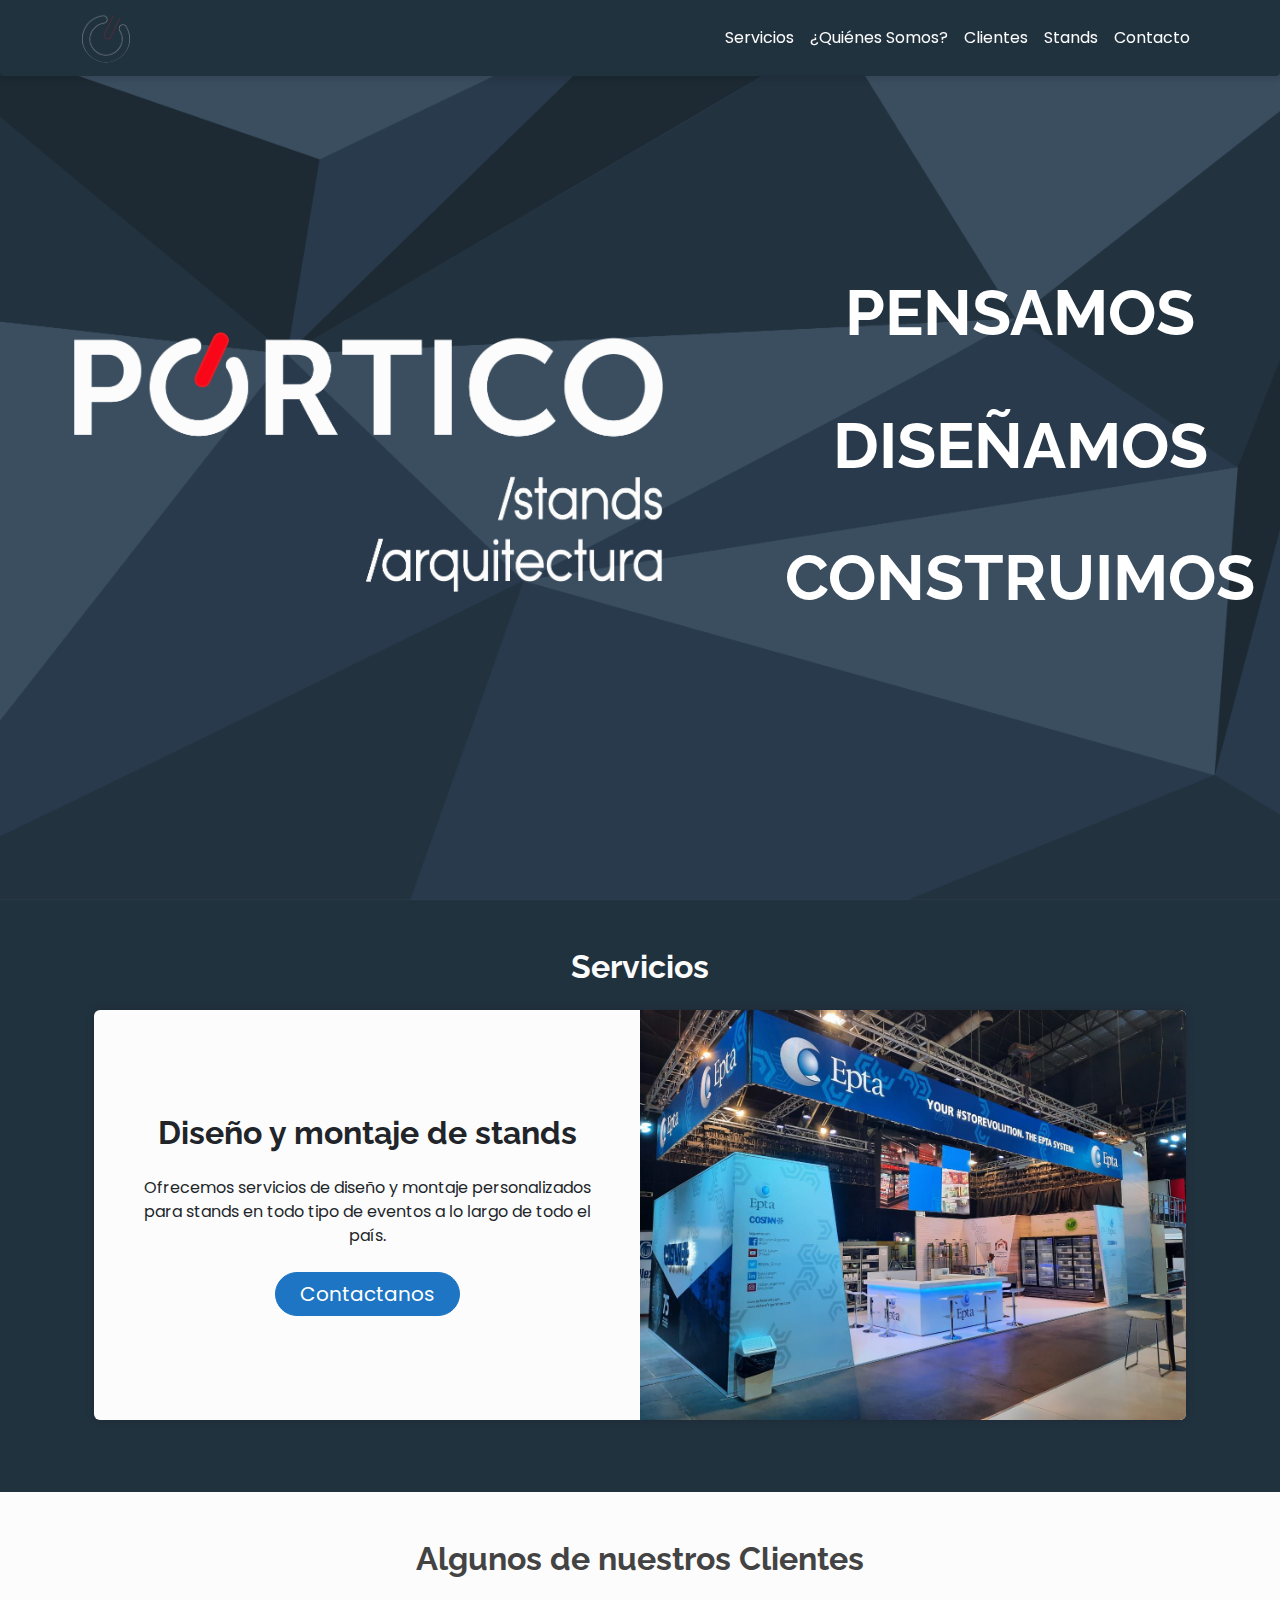
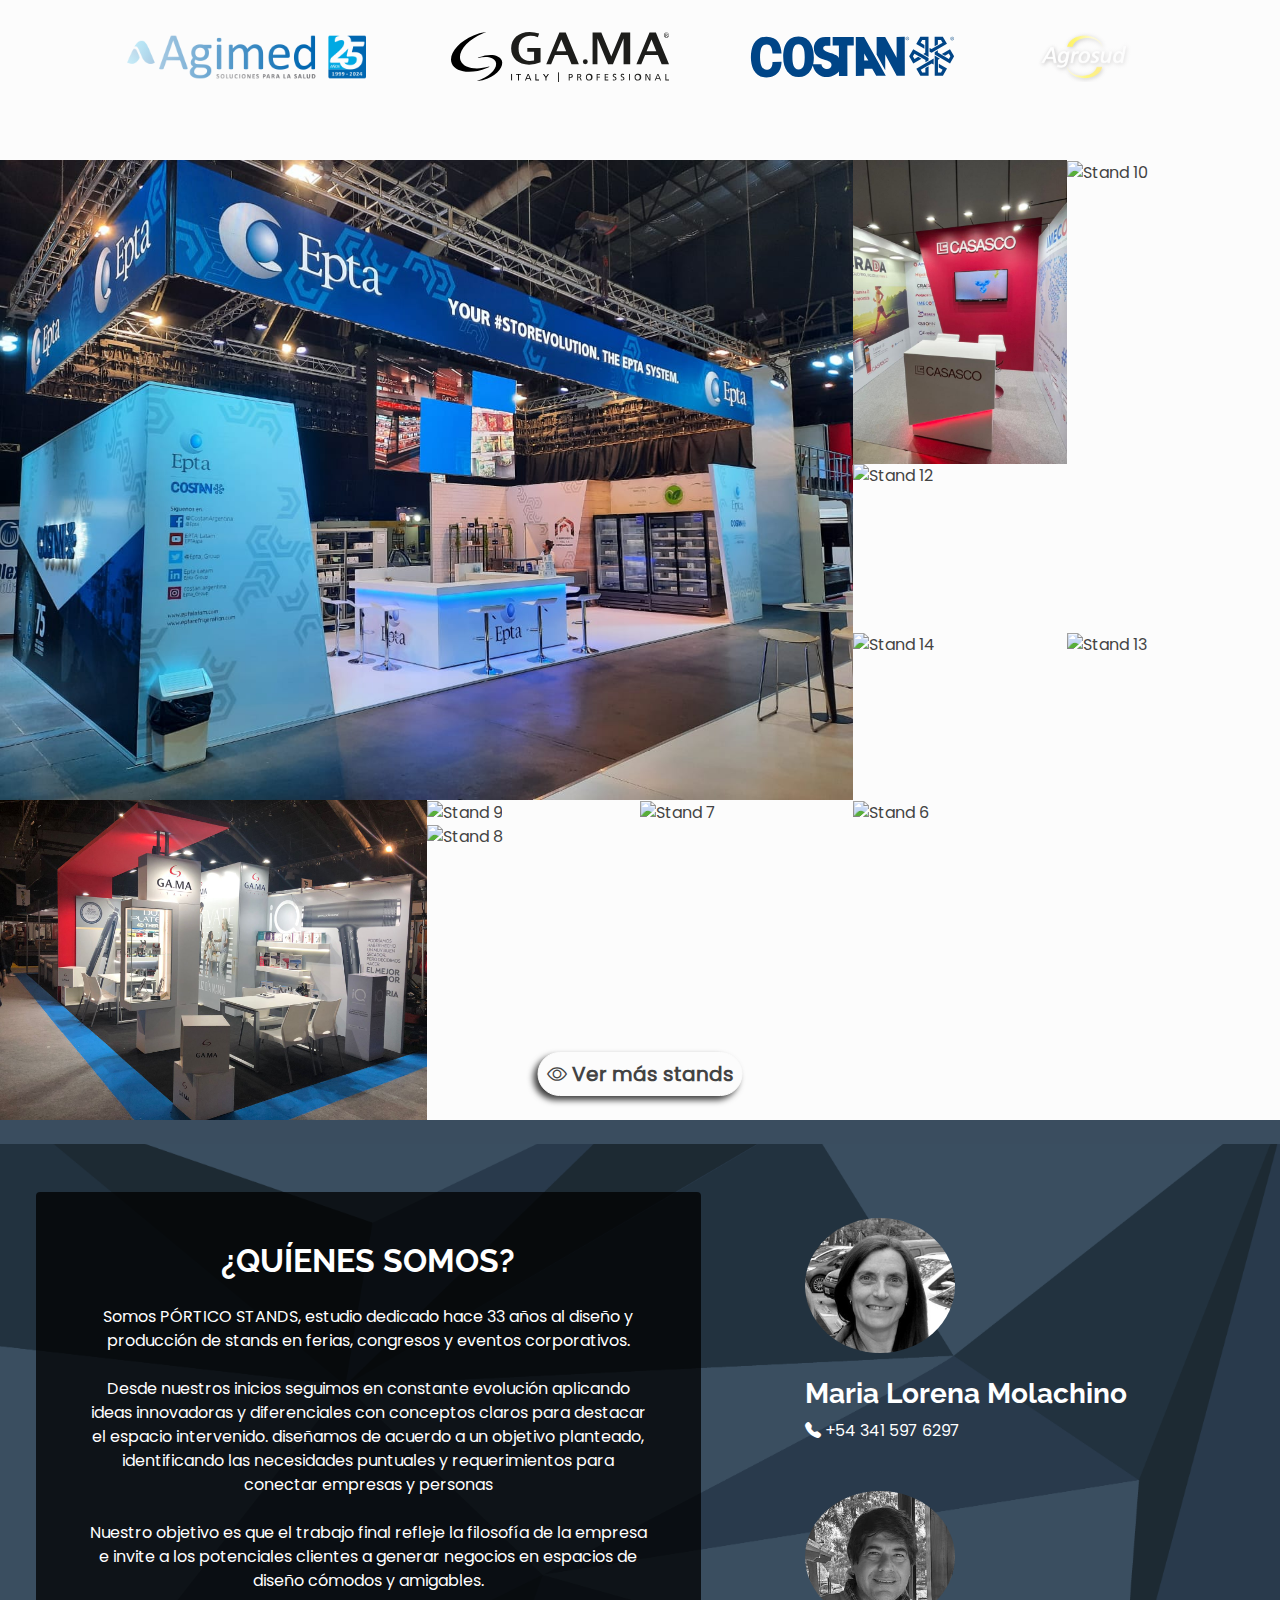
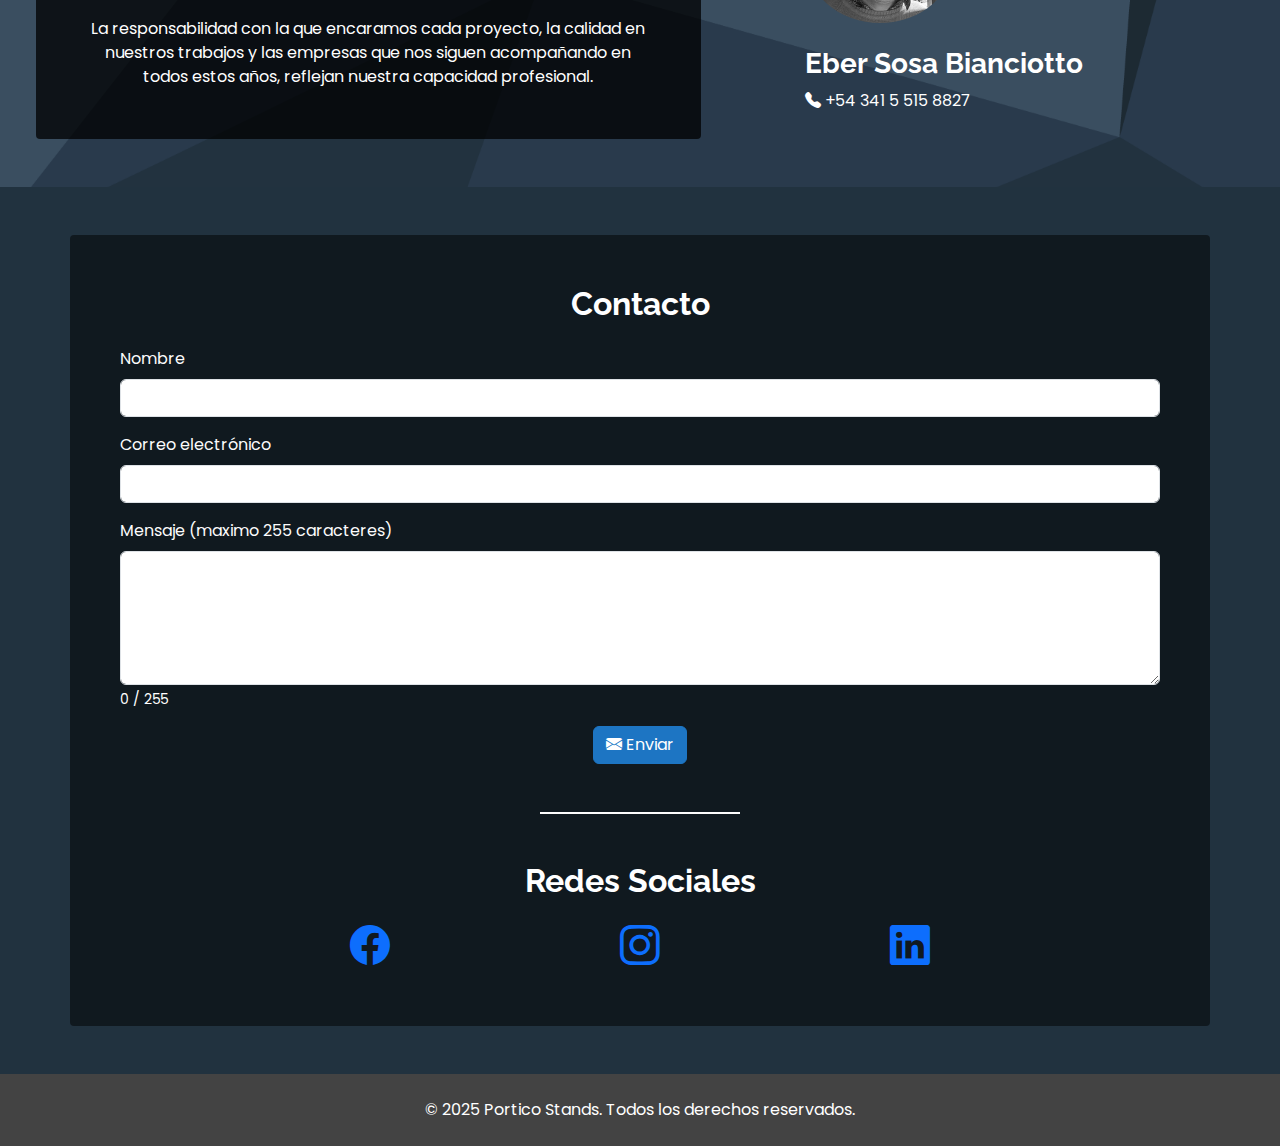
==== commit 14a1a06b: "eliminar menú superior y actualizar imagen de héroe en index.html" ====
--- a/index.html
+++ b/index.html
@@ -39,29 +39,6 @@
   </head>
   <body>
     <header class="fixed-top">
-      <!-- Top Menu -->
-      <!-- <div class="top-menu py-2">
-        <div class="container">
-          <div class="row">
-            <div class="col-md-6">
-              <p class="mb-0">+30 años de experiencia</p>
-            </div>
-            <div class="col-md-6 text-end">
-              <a href="tel:+123456789" class="me-3"
-                ><i class="bi bi-telephone-fill"></i> +54 341 597 6297</a
-              >
-              <a href="mailto:porticostands@gmail.com" class="me-3">
-                <i class="bi bi-envelope-fill"></i>
-                <span>porticostands@gmail.com</span></a
-              >
-              <a href="https://wa.me/123456789">
-                <i class="bi bi-whatsapp"></i> WhatsApp</a
-              >
-            </div>
-          </div>
-        </div>
-      </div> -->
-
       <!-- Navbar -->
       <nav class="navbar navbar-expand-lg navbar-light">
         <div class="container">
@@ -116,11 +93,11 @@
           class="col-12 col-md-7 mb-4 d-flex flex-column justify-content-center align-items-center pt-5"
         >
           <img
-            src="img/palabra_portico_blanco.png"
+            src="img/hero_portico.png"
             alt="Portico Stands"
             class="img-fluid"
           />
-          <h1 class="display-5 my-5" id="subtitulo-portico">
+          <h1 class="d-none" id="subtitulo-portico">
             DISEÑO Y MONTAJE DE STANDS
           </h1>
         </article>
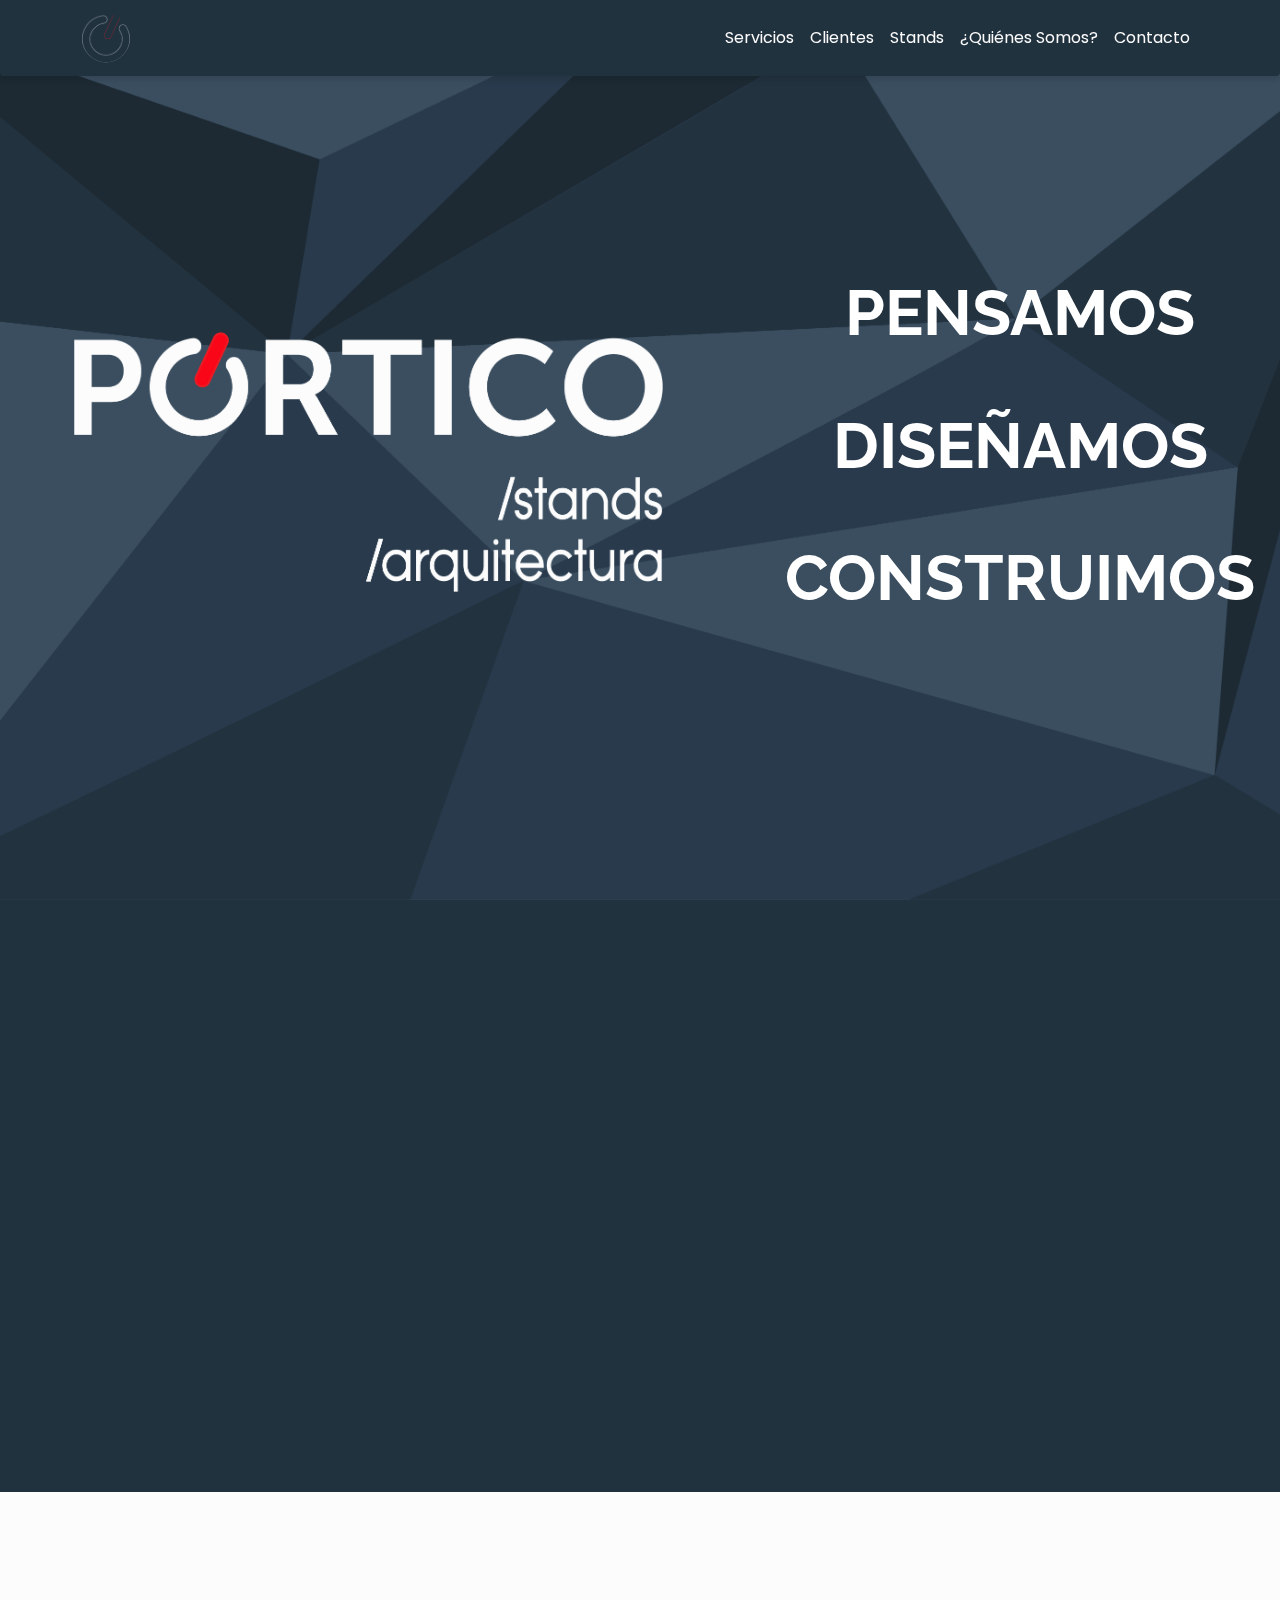
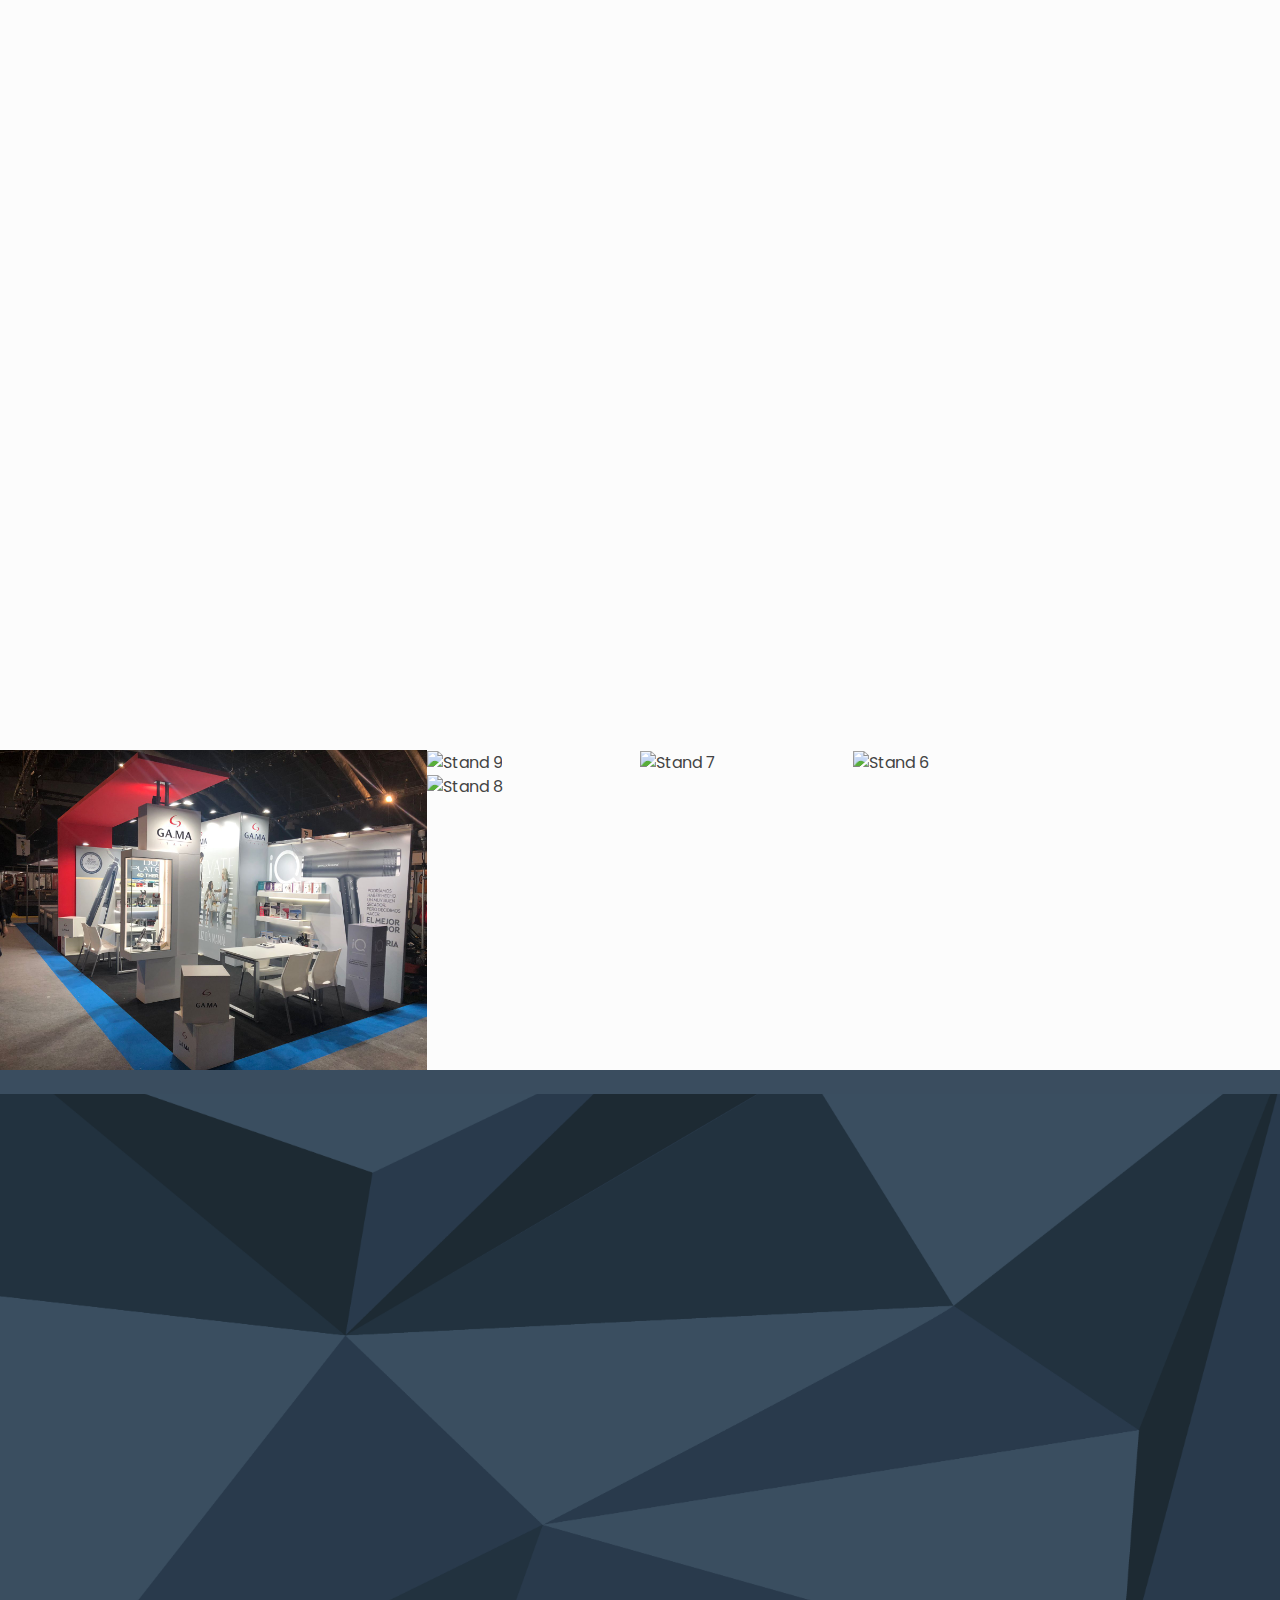
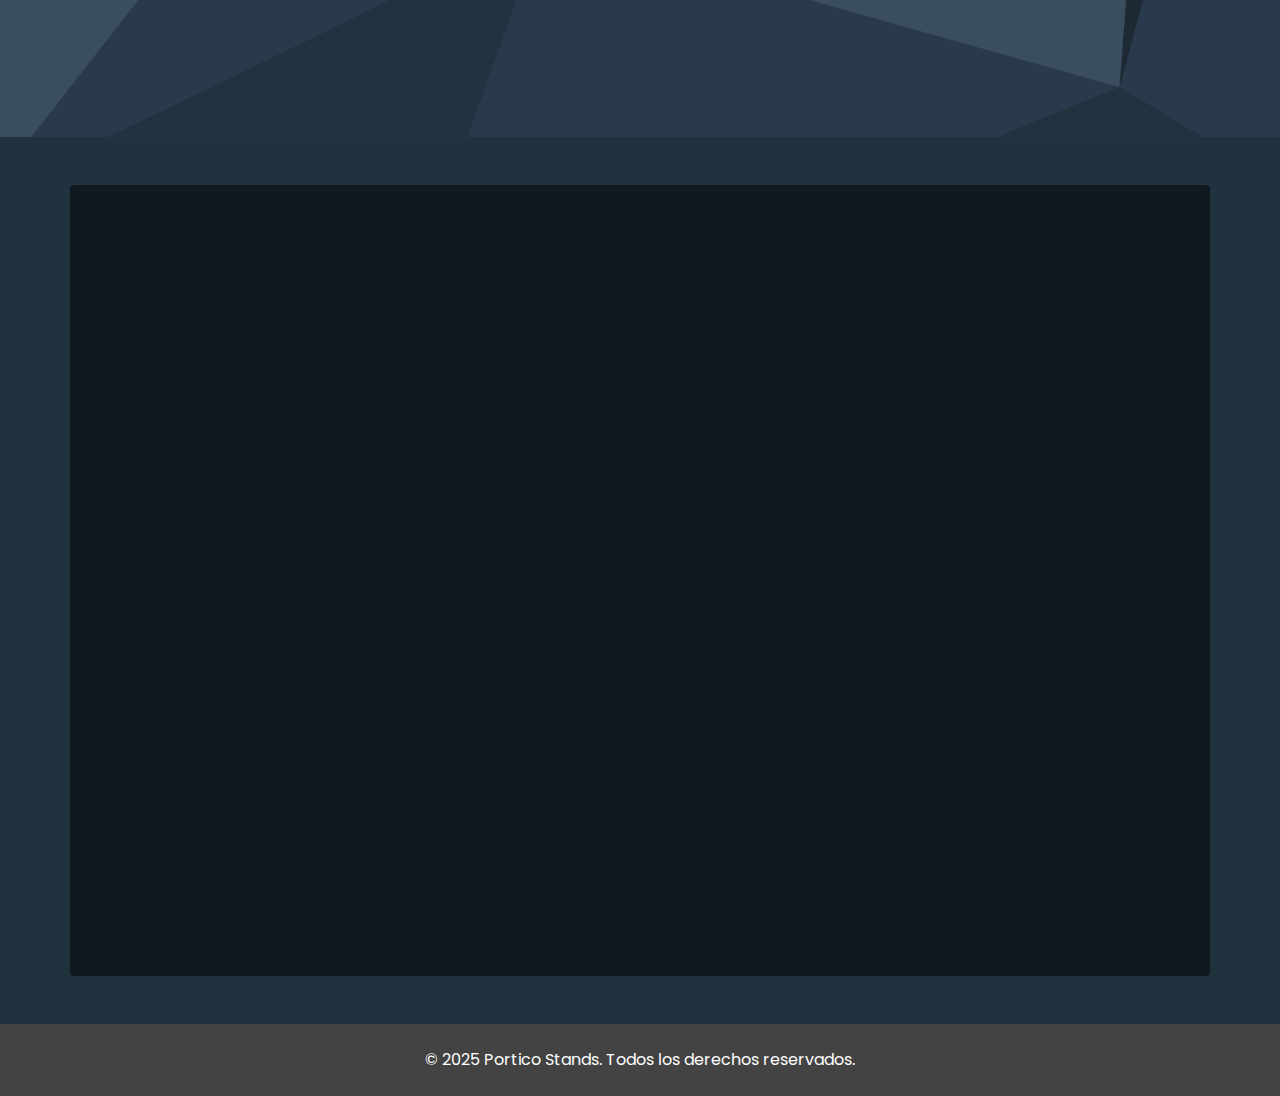
==== commit 4c50502a: "agregar animaciones de desplazamiento y actualizar estilos en index.html, script.js y styles.css" ====
--- a/index.html
+++ b/index.html
@@ -67,13 +67,13 @@
                 <a class="nav-link" href="#services">Servicios</a>
               </li>
               <li class="nav-item">
-                <a class="nav-link" href="#about">¿Quiénes Somos?</a>
-              </li>
-              <li class="nav-item">
                 <a class="nav-link" href="#clients">Clientes</a>
               </li>
               <li class="nav-item">
                 <a class="nav-link" href="stands.html">Stands</a>
+              </li>
+              <li class="nav-item">
+                <a class="nav-link" href="#about">¿Quiénes Somos?</a>
               </li>
               <li class="nav-item">
                 <a class="nav-link" href="#contact">Contacto</a>
@@ -112,9 +112,9 @@
       <!-- Services Section -->
       <section id="services" class="py-5">
         <div class="container">
-          <h2 class="text-center mb-4">Servicios</h2>
+          <h2 class="text-center mb-4 fade-in">Servicios</h2>
           <div class="row justify-content-center px-4">
-            <div class="card mb-4 row flex-md-row px-0 overflow-hidden">
+            <div class="card mb-4 row flex-md-row px-0 overflow-hidden fade-in">
               <div
                 class="card-body d-flex flex-column justify-content-center align-items-center col-12 col-md-6 p-4"
               >
@@ -122,7 +122,7 @@
                   Diseño y montaje de stands
                 </h2>
                 <p class="card-text text-center mb-4 px-4">
-                  Ofrecemos servicios de diseño y montaje personalizados para
+                  Ofrecemos servicios de diseño y montaje personalizados de
                   stands en todo tipo de eventos a lo largo de todo el país.
                 </p>
                 <a
@@ -144,20 +144,20 @@
       <!-- Clients Section -->
       <section id="clients" class="pt-5">
         <div class="container">
-          <h2 class="text-center mb-4">Algunos de nuestros Clientes</h2>
-          <div class="logos"></div>
+          <h2 class="text-center mb-4 fade-in">Algunos de nuestros Clientes</h2>
+          <div class="logos fade-in"></div>
         </div>
         <article id="stands-mosaic" class="pt-5">
           <div class="container-fluid px-0 position-relative">
             <div class="row g-0">
-              <div class="col-12 col-md-8">
+              <div class="col-12 col-md-8 scale-in">
                 <img
                   src="img/stand3.jpg"
                   alt="Stand 3"
                   class="img-fluid w-100 h-100 object-fit-cover"
                 />
               </div>
-              <div class="col-12 col-md-4">
+              <div class="col-12 col-md-4 slide-in-right">
                 <div class="row g-0 h-100">
                   <div class="col-6">
                     <img
@@ -239,7 +239,7 @@
             <div class="text-center mt-4">
               <a
                 href="stands.html"
-                class="btn btn-primary btn-stands position-absolute bottom-0 start-50 translate-middle-x fs-5 px-2 rounded-pill mb-4"
+                class="btn btn-primary btn-stands position-absolute bottom-0 start-50 translate-middle-x fs-5 px-2 rounded-pill mb-4 fade-in"
                 ><i class="bi bi-eye"></i> Ver más stands</a
               >
             </div>
@@ -249,7 +249,7 @@
 
       <!-- About Section -->
       <section id="about" class="row">
-        <div class="col-12 col-md-7 p-5" id="about-container">
+        <div class="col-12 col-md-7 p-5 slide-in-left" id="about-container">
           <div id="about-text" class="gap-4">
             <h2 class="text-center mb-4">¿QUÍENES SOMOS?</h2>
             <p class="text-center mb-4">
@@ -276,7 +276,7 @@
           </div>
         </div>
         <div
-          class="col-12 col-md-5 d-flex flex-column ps-5 justify-content-center"
+          class="col-12 col-md-5 d-flex flex-column ps-5 justify-content-center slide-in-right"
           id="about-people"
         >
           <div
@@ -317,7 +317,7 @@
       <!-- Contact Section -->
       <section id="contact" class="py-5 px-2">
         <div class="container">
-          <div class="contacto">
+          <div class="contacto fade-in">
             <h2 class="text-center mb-4">Contacto</h2>
             <form id="contact-form" class="needs-validation mx-auto" novalidate>
               <div class="mb-3">
@@ -334,7 +334,7 @@
               </div>
               <div class="mb-3">
                 <label for="message" class="form-label"
-                  >Mensaje (maximo 255 caracteres)</label
+                  >Mensaje (máximo 255 caracteres)</label
                 >
                 <textarea
                   class="form-control"
@@ -365,21 +365,21 @@
                   class="alert alert-success mt-3"
                   style="display: none"
                 >
-                  Your message has been sent successfully!
+                  Tu mensaje ha sido enviado con éxito. ¡Gracias por
+                  contactarte!
                 </div>
                 <div
                   id="form-error"
                   class="alert alert-danger mt-3"
                   style="display: none"
                 >
-                  There was an error sending your message. Please try again
-                  later.
+                  Ha ocurrido un error. Por favor, intenta nuevamente.
                 </div>
               </footer>
             </form>
           </div>
-          <div class="decoration-line my-5"></div>
-          <div class="redes-sociales">
+          <div class="decoration-line my-5 fade-in"></div>
+          <div class="redes-sociales fade-in">
             <h2 class="text-center mb-3">Redes Sociales</h2>
             <div class="d-flex justify-content-evenly">
               <a href="https://www.facebook.com/porticostands" target="_blank">
@@ -389,7 +389,7 @@
                 <i class="bi bi-instagram fs-1"></i>
               </a>
               <a
-                href="https://www.linkedin.com/company/porticostands"
+                href="https://www.linkedin.com/in/portico-dise%C3%B1o-5078a619/?originalSubdomain=ar"
                 target="_blank"
               >
                 <i class="bi bi-linkedin fs-1"></i>
@@ -406,6 +406,10 @@
     </footer>
 
     <script src="https://cdn.jsdelivr.net/npm/bootstrap@5.3.0/dist/js/bootstrap.bundle.min.js"></script>
+    <script
+      type="text/javascript"
+      src="https://cdn.jsdelivr.net/npm/@emailjs/browser@4/dist/email.min.js"
+    ></script>
     <script src="script.js"></script>
   </body>
 </html>
--- a/styles.css
+++ b/styles.css
@@ -7,6 +7,13 @@
   --gray: #21323f;
   --light-gray: #3a4d5f;
   --light-blue: #1b72e8;
+}
+
+/* Reset CSS básico */
+* {
+  margin: 0;
+  padding: 0;
+  box-sizing: border-box;
 }
 
 @font-face {
@@ -379,3 +386,49 @@
 .stand-card-image:hover {
   transform: scale(1.05);
 }
+
+/*** Animaciones ***/
+
+.fade-in {
+  opacity: 0;
+  transform: translateY(20px);
+  transition: opacity 0.6s ease-out, transform 0.6s ease-out;
+}
+
+.fade-in.visible {
+  opacity: 1;
+  transform: translateY(0);
+}
+
+.slide-in-left {
+  opacity: 0;
+  transform: translateX(-100px);
+  transition: opacity 0.6s ease-out, transform 0.6s ease-out;
+}
+
+.slide-in-left.visible {
+  opacity: 1;
+  transform: translateX(0);
+}
+
+.slide-in-right {
+  opacity: 0;
+  transform: translateX(100px);
+  transition: opacity 0.6s ease-out, transform 0.6s ease-out;
+}
+
+.slide-in-right.visible {
+  opacity: 1;
+  transform: translateX(0);
+}
+
+.scale-in {
+  opacity: 0;
+  transform: scale(0.8);
+  transition: opacity 0.6s ease-out, transform 0.6s ease-out;
+}
+
+.scale-in.visible {
+  opacity: 1;
+  transform: scale(1);
+}
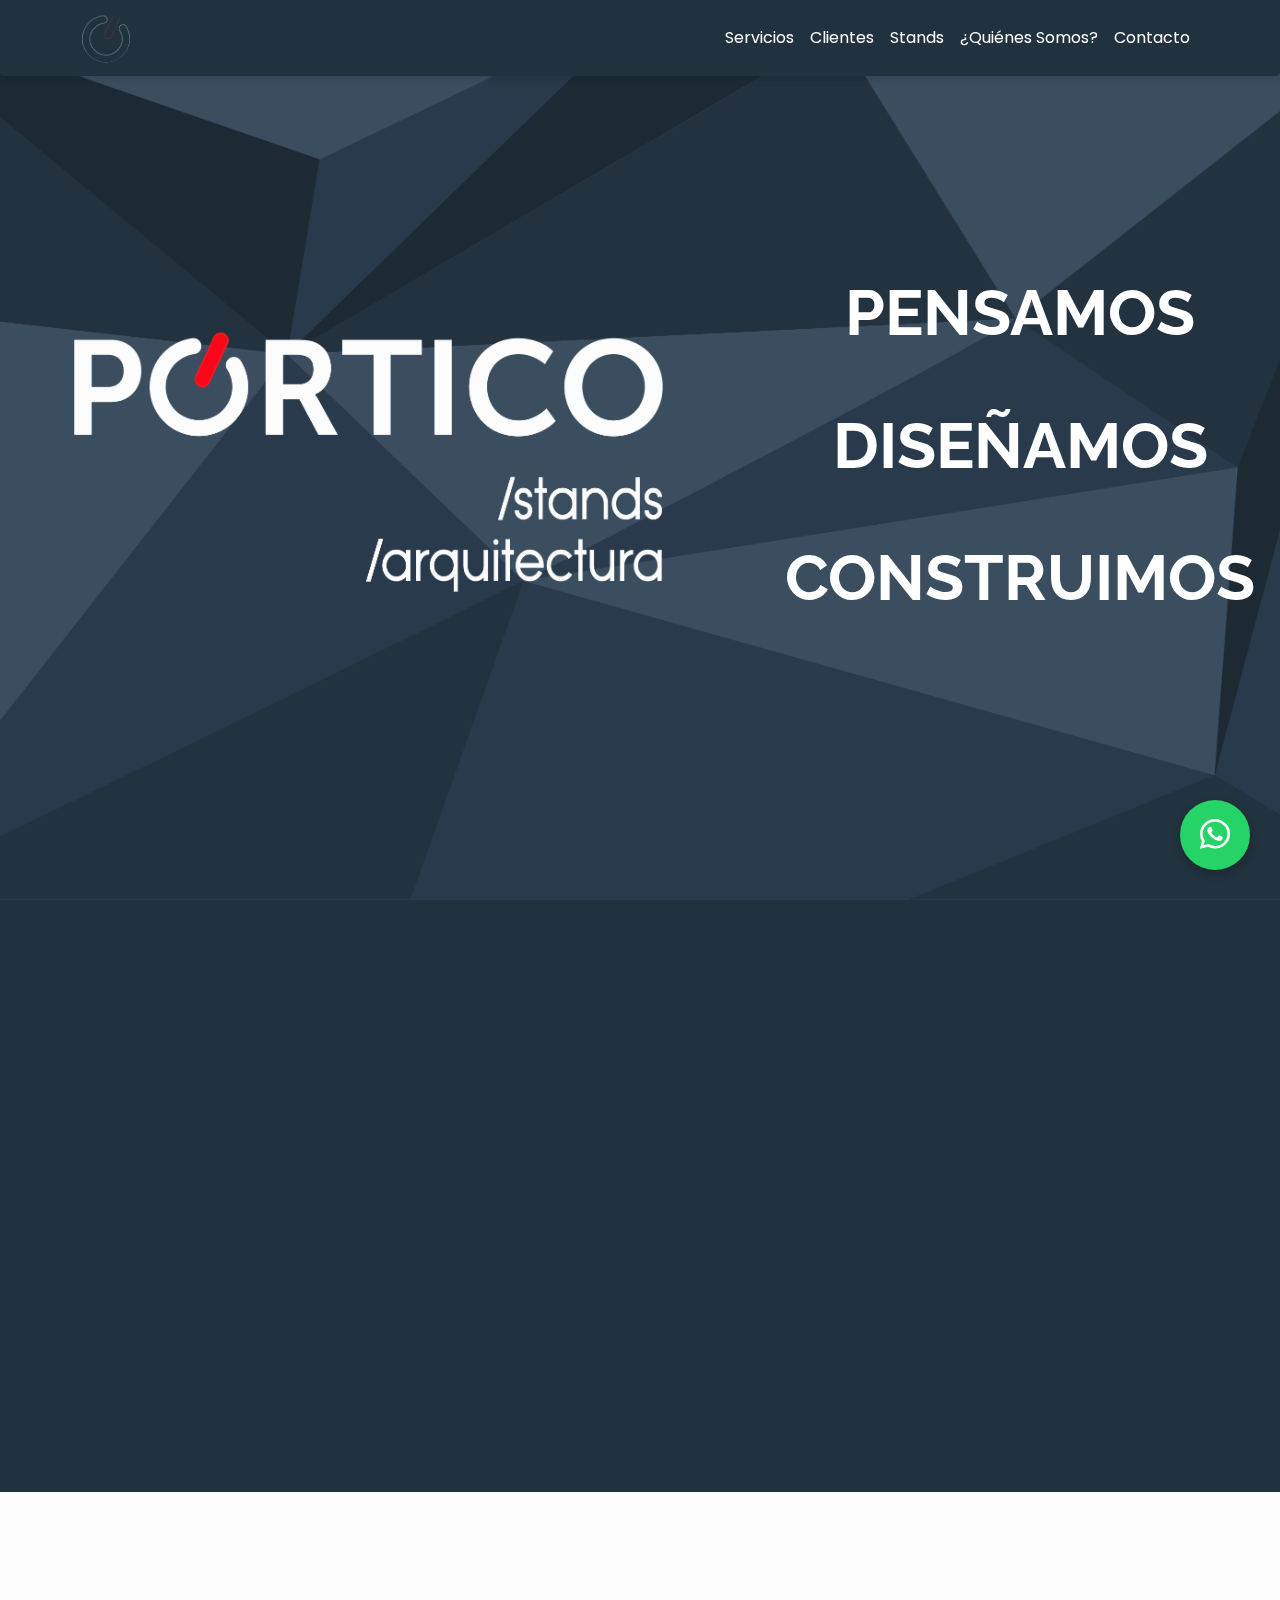
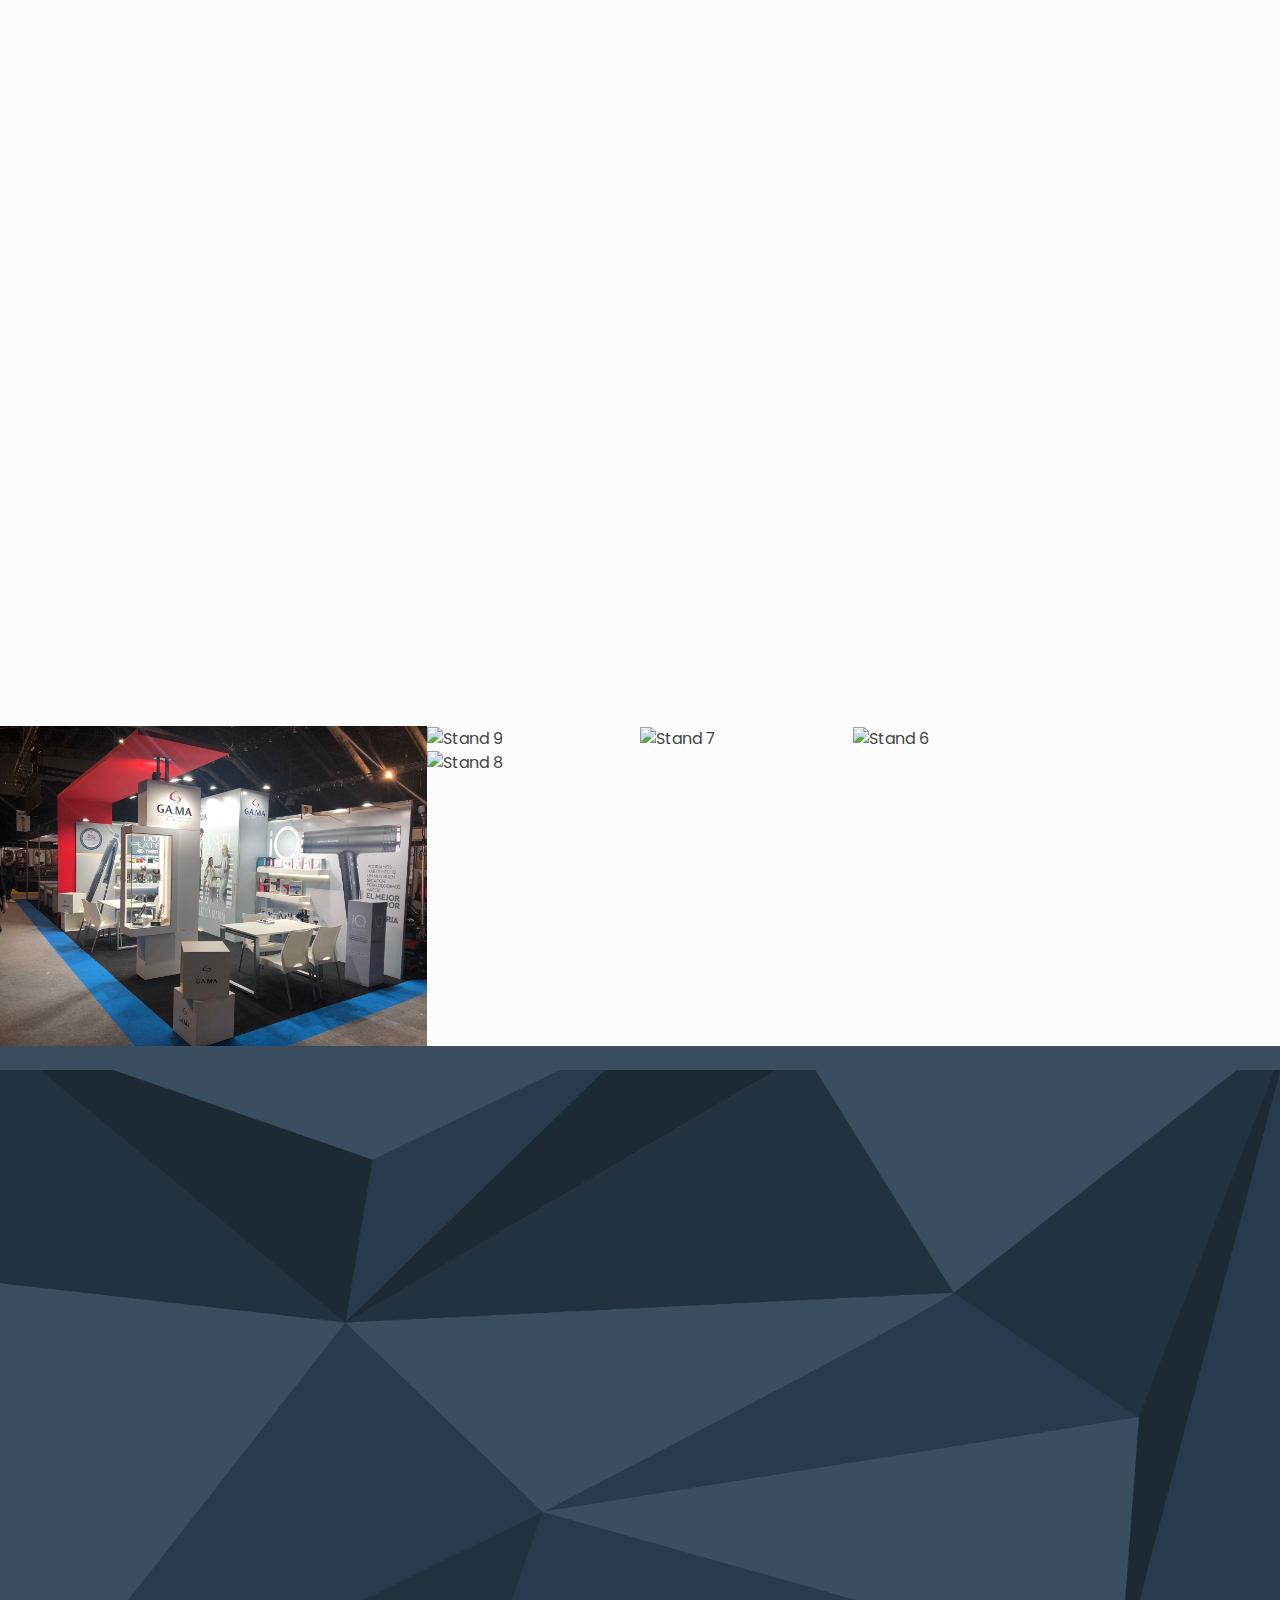
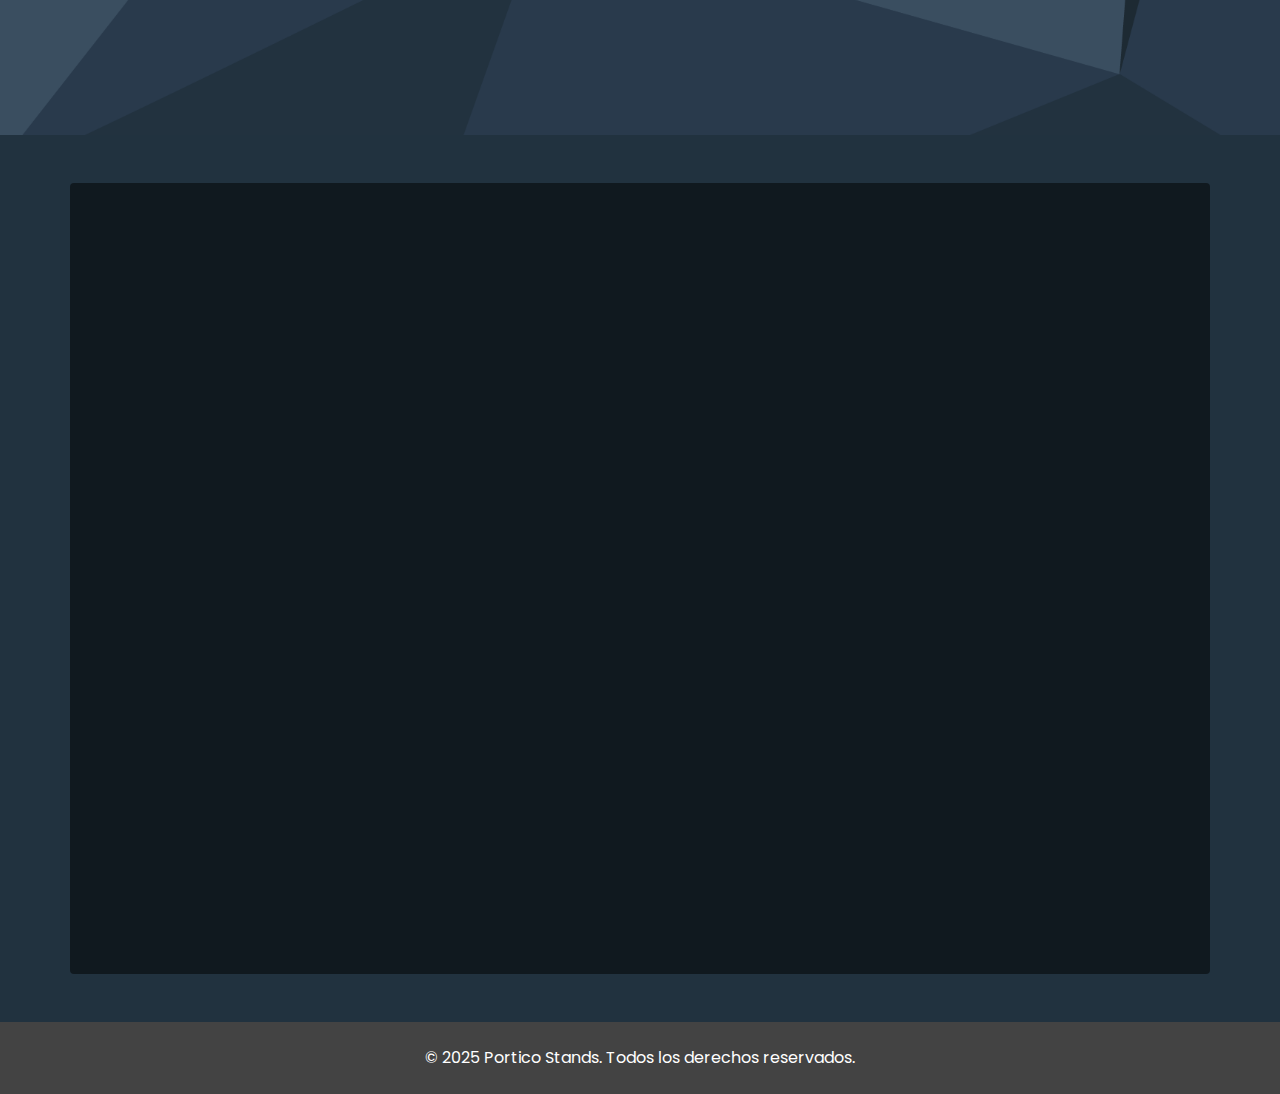
==== commit 35f4a74a: "agregar botón de WhatsApp y mejorar accesibilidad en index.html y stands.html" ====
--- a/index.html
+++ b/index.html
@@ -97,7 +97,11 @@
             alt="Portico Stands"
             class="img-fluid"
           />
-          <h1 class="d-none" id="subtitulo-portico">
+          <h1
+            class="d-none"
+            id="subtitulo-portico"
+            aria-label="Diseño y montaje de stands"
+          >
             DISEÑO Y MONTAJE DE STANDS
           </h1>
         </article>
@@ -147,7 +151,7 @@
           <h2 class="text-center mb-4 fade-in">Algunos de nuestros Clientes</h2>
           <div class="logos fade-in"></div>
         </div>
-        <article id="stands-mosaic" class="pt-5">
+        <article id="stands-mosaic" class="pt-4">
           <div class="container-fluid px-0 position-relative">
             <div class="row g-0">
               <div class="col-12 col-md-8 scale-in">
@@ -252,6 +256,7 @@
         <div class="col-12 col-md-7 p-5 slide-in-left" id="about-container">
           <div id="about-text" class="gap-4">
             <h2 class="text-center mb-4">¿QUÍENES SOMOS?</h2>
+            <div class="decoration-line"></div>
             <p class="text-center mb-4">
               Somos PÓRTICO STANDS, estudio dedicado hace 33 años al diseño y
               producción de stands en ferias, congresos y eventos corporativos.
@@ -290,9 +295,7 @@
             />
             <span>
               <h3>Maria Lorena Molachino</h3>
-              <aside>
-                <i class="bi bi-telephone-fill"></i> +54 341 597 6297
-              </aside>
+              <div><i class="bi bi-telephone-fill"></i> +54 341 597 6297</div>
             </span>
           </div>
           <div
@@ -306,9 +309,7 @@
             />
             <span class="d-flex flex-nowrap flex-column">
               <h3 class="">Eber Sosa Bianciotto</h3>
-              <aside>
-                <i class="bi bi-telephone-fill"></i> +54 341 5 515 8827
-              </aside>
+              <div><i class="bi bi-telephone-fill"></i> +54 341 5 515 8827</div>
             </span>
           </div>
         </div>
@@ -382,15 +383,24 @@
           <div class="redes-sociales fade-in">
             <h2 class="text-center mb-3">Redes Sociales</h2>
             <div class="d-flex justify-content-evenly">
-              <a href="https://www.facebook.com/porticostands" target="_blank">
+              <a
+                href="https://www.facebook.com/porticostands"
+                target="_blank"
+                aria-label="Facebook"
+              >
                 <i class="bi bi-facebook fs-1"></i>
               </a>
-              <a href="https://www.instagram.com/porticostands" target="_blank">
+              <a
+                href="https://www.instagram.com/porticostands"
+                target="_blank"
+                aria-label="Instagram"
+              >
                 <i class="bi bi-instagram fs-1"></i>
               </a>
               <a
                 href="https://www.linkedin.com/in/portico-dise%C3%B1o-5078a619/?originalSubdomain=ar"
                 target="_blank"
+                aria-label="LinkedIn"
               >
                 <i class="bi bi-linkedin fs-1"></i>
               </a>
@@ -404,6 +414,16 @@
         <p>&copy; 2025 Portico Stands. Todos los derechos reservados.</p>
       </div>
     </footer>
+
+    <a
+      href="https://wa.me/5493415976297"
+      class="whatsapp-button"
+      target="_blank"
+      rel="noopener noreferrer"
+      aria-label="Chat on WhatsApp"
+    >
+      <i class="bi bi-whatsapp"></i>
+    </a>
 
     <script src="https://cdn.jsdelivr.net/npm/bootstrap@5.3.0/dist/js/bootstrap.bundle.min.js"></script>
     <script
--- a/styles.css
+++ b/styles.css
@@ -271,6 +271,32 @@
   height: 2px;
   width: 200px;
   margin: 20px auto;
+}
+
+.whatsapp-button {
+  position: fixed;
+  bottom: 30px; /* Ajusta el margen desde la parte inferior */
+  right: 30px; /* Ajusta el margen desde el borde derecho */
+  background-color: #25d366; /* Color verde de WhatsApp */
+  color: white; /* Color del ícono */
+  width: 70px; /* Ancho del círculo */
+  height: 70px; /* Altura del círculo */
+  display: flex;
+  align-items: center;
+  justify-content: center;
+  border-radius: 50%; /* Para hacerlo redondo */
+  box-shadow: 0 4px 10px rgba(0, 0, 0, 0.2); /* Sombra suave */
+  transition: transform 0.3s ease, box-shadow 0.3s ease; /* Transiciones suaves */
+  z-index: 1000; /* Asegura que esté por encima de otros elementos */
+}
+
+.whatsapp-button i {
+  font-size: 30px; /* Aumenta el tamaño del ícono */
+}
+
+.whatsapp-button:hover {
+  transform: scale(1.1); /* Aumenta el tamaño al pasar el cursor */
+  box-shadow: 0 8px 15px rgba(0, 0, 0, 0.3); /* Sombra más grande */
 }
 
 #stands-main {
